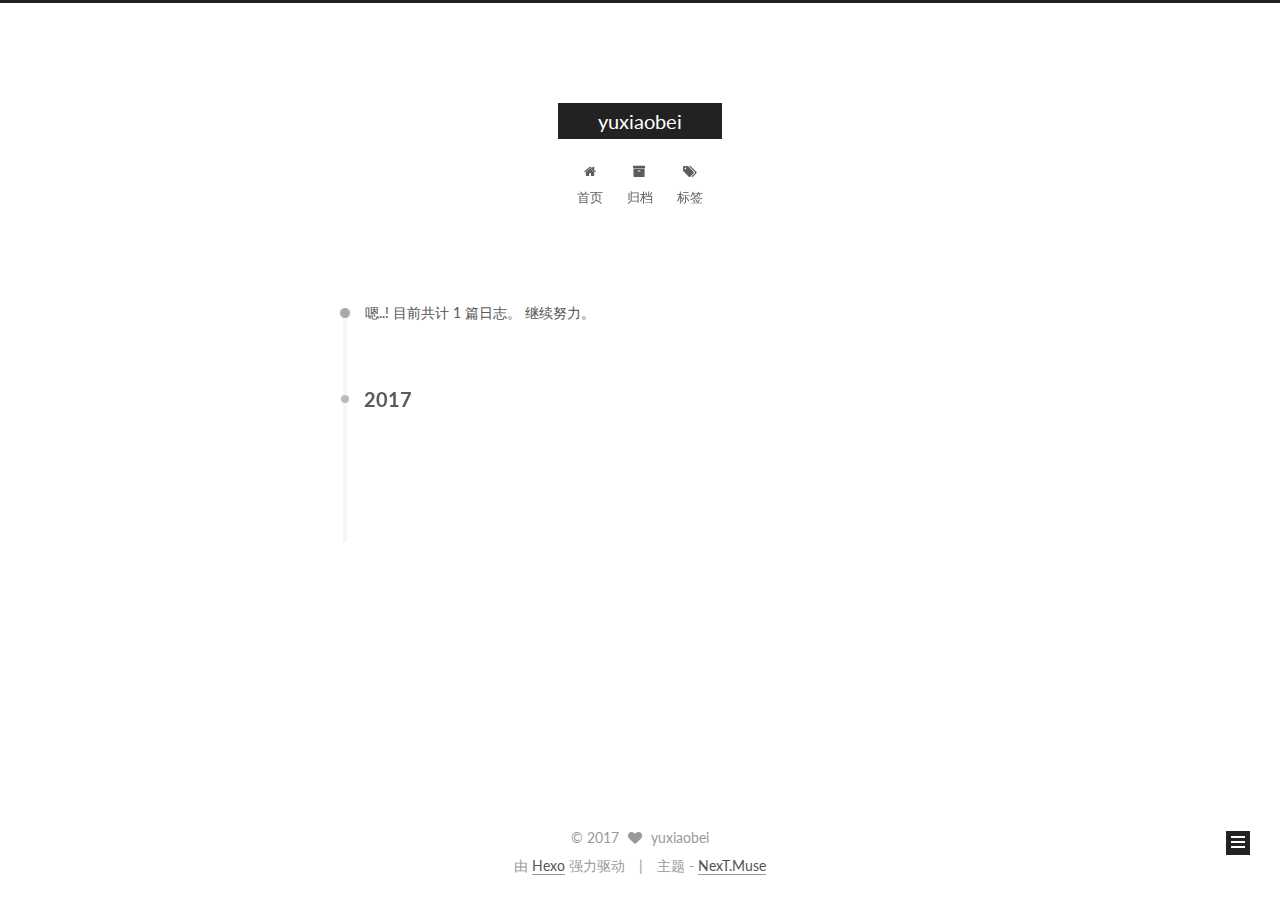
==== archives/index.html @ 4ff59f2c "Site updated: 2017-12-08 08:45:27" ====
<!DOCTYPE html>



  


<html class="theme-next muse use-motion" lang="zh-Hans">
<head>
  <meta charset="UTF-8"/>
<meta http-equiv="X-UA-Compatible" content="IE=edge" />
<meta name="viewport" content="width=device-width, initial-scale=1, maximum-scale=1"/>
<meta name="theme-color" content="#222">









<meta http-equiv="Cache-Control" content="no-transform" />
<meta http-equiv="Cache-Control" content="no-siteapp" />















  
  
  <link href="/lib/fancybox/source/jquery.fancybox.css?v=2.1.5" rel="stylesheet" type="text/css" />




  
  
  
  

  
    
    
  

  

  

  

  

  
    
    
    <link href="//fonts.googleapis.com/css?family=Lato:300,300italic,400,400italic,700,700italic&subset=latin,latin-ext" rel="stylesheet" type="text/css">
  






<link href="/lib/font-awesome/css/font-awesome.min.css?v=4.6.2" rel="stylesheet" type="text/css" />

<link href="/css/main.css?v=5.1.2" rel="stylesheet" type="text/css" />


  <meta name="keywords" content="Hexo, NexT" />








  <link rel="shortcut icon" type="image/x-icon" href="/favicon.ico?v=5.1.2" />






<meta property="og:type" content="website">
<meta property="og:title" content="yuxiaobei">
<meta property="og:url" content="http://yuxiaobei.me/archives/index.html">
<meta property="og:site_name" content="yuxiaobei">
<meta property="og:locale" content="zh-Hans">
<meta name="twitter:card" content="summary">
<meta name="twitter:title" content="yuxiaobei">



<script type="text/javascript" id="hexo.configurations">
  var NexT = window.NexT || {};
  var CONFIG = {
    root: '/',
    scheme: 'Muse',
    sidebar: {"position":"left","display":"post","offset":12,"offset_float":12,"b2t":false,"scrollpercent":false,"onmobile":false},
    fancybox: true,
    tabs: true,
    motion: true,
    duoshuo: {
      userId: '0',
      author: '博主'
    },
    algolia: {
      applicationID: '',
      apiKey: '',
      indexName: '',
      hits: {"per_page":10},
      labels: {"input_placeholder":"Search for Posts","hits_empty":"We didn't find any results for the search: ${query}","hits_stats":"${hits} results found in ${time} ms"}
    }
  };
</script>



  <link rel="canonical" href="http://yuxiaobei.me/archives/"/>





  <title>归档 | yuxiaobei</title>
  














</head>

<body itemscope itemtype="http://schema.org/WebPage" lang="zh-Hans">

  
  
    
  

  <div class="container sidebar-position-left  page-archive  ">
    <div class="headband"></div>

    <header id="header" class="header" itemscope itemtype="http://schema.org/WPHeader">
      <div class="header-inner"><div class="site-brand-wrapper">
  <div class="site-meta ">
    

    <div class="custom-logo-site-title">
      <a href="/"  class="brand" rel="start">
        <span class="logo-line-before"><i></i></span>
        <span class="site-title">yuxiaobei</span>
        <span class="logo-line-after"><i></i></span>
      </a>
    </div>
      
        <p class="site-subtitle"></p>
      
  </div>

  <div class="site-nav-toggle">
    <button>
      <span class="btn-bar"></span>
      <span class="btn-bar"></span>
      <span class="btn-bar"></span>
    </button>
  </div>
</div>

<nav class="site-nav">
  

  
    <ul id="menu" class="menu">
      
        
        <li class="menu-item menu-item-home">
          <a href="/" rel="section">
            
              <i class="menu-item-icon fa fa-fw fa-home"></i> <br />
            
            首页
          </a>
        </li>
      
        
        <li class="menu-item menu-item-archives">
          <a href="/archives/" rel="section">
            
              <i class="menu-item-icon fa fa-fw fa-archive"></i> <br />
            
            归档
          </a>
        </li>
      
        
        <li class="menu-item menu-item-tags">
          <a href="/tags/" rel="section">
            
              <i class="menu-item-icon fa fa-fw fa-tags"></i> <br />
            
            标签
          </a>
        </li>
      

      
    </ul>
  

  
</nav>



 </div>
    </header>

    <main id="main" class="main">
      <div class="main-inner">
        <div class="content-wrap">
          <div id="content" class="content">
            

  
  
  
  <div class="post-block archive">
    <div id="posts" class="posts-collapse">
      <span class="archive-move-on"></span>

      <span class="archive-page-counter">
        
        
        
          
        
        嗯..! 目前共计 1 篇日志。 继续努力。
      </span>

      

        
        
        

        
          
          <div class="collection-title">
            <h2 class="archive-year motion-element" id="archive-year-2017">2017</h2>
          </div>
        
        

        

  <article class="post post-type-normal" itemscope itemtype="http://schema.org/Article">
    <header class="post-header">

      <h2 class="post-title">
        
            <a class="post-title-link" href="/2017/12/08/hello-world/" itemprop="url">
              
                <span itemprop="name">Hello World</span>
              
            </a>
        
      </h2>

      <div class="post-meta">
        <time class="post-time" itemprop="dateCreated"
              datetime="2017-12-08T08:29:46+08:00"
              content="2017-12-08" >
          12-08
        </time>
      </div>

    </header>
  </article>



      

    </div>
  </div>
  
  
  

  



          </div>
          


          

        </div>
        
          
  
  <div class="sidebar-toggle">
    <div class="sidebar-toggle-line-wrap">
      <span class="sidebar-toggle-line sidebar-toggle-line-first"></span>
      <span class="sidebar-toggle-line sidebar-toggle-line-middle"></span>
      <span class="sidebar-toggle-line sidebar-toggle-line-last"></span>
    </div>
  </div>

  <aside id="sidebar" class="sidebar">
    
    <div class="sidebar-inner">

      

      

      <section class="site-overview sidebar-panel sidebar-panel-active">
        <div class="site-author motion-element" itemprop="author" itemscope itemtype="http://schema.org/Person">
          <img class="site-author-image" itemprop="image"
               src="/images/avatar.gif"
               alt="yuxiaobei" />
          <p class="site-author-name" itemprop="name">yuxiaobei</p>
           
              <p class="site-description motion-element" itemprop="description"></p>
          
        </div>
        <nav class="site-state motion-element">

          
            <div class="site-state-item site-state-posts">
              <a href="/archives/">
                <span class="site-state-item-count">1</span>
                <span class="site-state-item-name">日志</span>
              </a>
            </div>
          

          

          

        </nav>

        

        <div class="links-of-author motion-element">
          
        </div>

        
        

        
        

        


      </section>

      

      

    </div>
  </aside>


        
      </div>
    </main>

    <footer id="footer" class="footer">
      <div class="footer-inner">
        <div class="copyright" >
  
  &copy; 
  <span itemprop="copyrightYear">2017</span>
  <span class="with-love">
    <i class="fa fa-heart"></i>
  </span>
  <span class="author" itemprop="copyrightHolder">yuxiaobei</span>
</div>


<div class="powered-by">
  由 <a class="theme-link" href="https://hexo.io">Hexo</a> 强力驱动
</div>

<div class="theme-info">
  主题 -
  <a class="theme-link" href="https://github.com/iissnan/hexo-theme-next">
    NexT.Muse
  </a>
</div>


        

        
      </div>
    </footer>

    
      <div class="back-to-top">
        <i class="fa fa-arrow-up"></i>
        
      </div>
    

  </div>

  

<script type="text/javascript">
  if (Object.prototype.toString.call(window.Promise) !== '[object Function]') {
    window.Promise = null;
  }
</script>









  












  
  <script type="text/javascript" src="/lib/jquery/index.js?v=2.1.3"></script>

  
  <script type="text/javascript" src="/lib/fastclick/lib/fastclick.min.js?v=1.0.6"></script>

  
  <script type="text/javascript" src="/lib/jquery_lazyload/jquery.lazyload.js?v=1.9.7"></script>

  
  <script type="text/javascript" src="/lib/velocity/velocity.min.js?v=1.2.1"></script>

  
  <script type="text/javascript" src="/lib/velocity/velocity.ui.min.js?v=1.2.1"></script>

  
  <script type="text/javascript" src="/lib/fancybox/source/jquery.fancybox.pack.js?v=2.1.5"></script>


  


  <script type="text/javascript" src="/js/src/utils.js?v=5.1.2"></script>

  <script type="text/javascript" src="/js/src/motion.js?v=5.1.2"></script>



  
  

  
  
    <script type="text/javascript" id="motion.page.archive">
      $('.archive-year').velocity('transition.slideLeftIn');
    </script>
  


  


  <script type="text/javascript" src="/js/src/bootstrap.js?v=5.1.2"></script>



  


  




	





  





  






  





  

  

  

  

  

  

</body>
</html>
---- css/main.css ----
/* normalize.css v3.0.2 | MIT License | git.io/normalize */
html {
  font-family: sans-serif; /* 1 */
  -ms-text-size-adjust: 100%; /* 2 */
  -webkit-text-size-adjust: 100%; /* 2 */
}
body {
  margin: 0;
}
article,
aside,
details,
figcaption,
figure,
footer,
header,
hgroup,
main,
menu,
nav,
section,
summary {
  display: block;
}
audio,
canvas,
progress,
video {
  display: inline-block; /* 1 */
  vertical-align: baseline; /* 2 */
}
audio:not([controls]) {
  display: none;
  height: 0;
}
[hidden],
template {
  display: none;
}
a {
  background-color: transparent;
}
a:active,
a:hover {
  outline: 0;
}
abbr[title] {
  border-bottom: 1px dotted;
}
b,
strong {
  font-weight: bold;
}
dfn {
  font-style: italic;
}
h1 {
  font-size: 2em;
  margin: 0.67em 0;
}
mark {
  background: #ff0;
  color: #000;
}
small {
  font-size: 80%;
}
sub,
sup {
  font-size: 75%;
  line-height: 0;
  position: relative;
  vertical-align: baseline;
}
sup {
  top: -0.5em;
}
sub {
  bottom: -0.25em;
}
img {
  border: 0;
}
svg:not(:root) {
  overflow: hidden;
}
figure {
  margin: 1em 40px;
}
hr {
  -moz-box-sizing: content-box;
  box-sizing: content-box;
  height: 0;
}
pre {
  overflow: auto;
}
code,
kbd,
pre,
samp {
  font-family: monospace, monospace;
  font-size: 1em;
}
button,
input,
optgroup,
select,
textarea {
  color: inherit; /* 1 */
  font: inherit; /* 2 */
  margin: 0; /* 3 */
}
button {
  overflow: visible;
}
button,
select {
  text-transform: none;
}
button,
html input[type="button"],
input[type="reset"],
input[type="submit"] {
  -webkit-appearance: button; /* 2 */
  cursor: pointer; /* 3 */
}
button[disabled],
html input[disabled] {
  cursor: default;
}
button::-moz-focus-inner,
input::-moz-focus-inner {
  border: 0;
  padding: 0;
}
input {
  line-height: normal;
}
input[type="checkbox"],
input[type="radio"] {
  box-sizing: border-box; /* 1 */
  padding: 0; /* 2 */
}
input[type="number"]::-webkit-inner-spin-button,
input[type="number"]::-webkit-outer-spin-button {
  height: auto;
}
input[type="search"] {
  -webkit-appearance: textfield; /* 1 */
  -moz-box-sizing: content-box;
  -webkit-box-sizing: content-box; /* 2 */
  box-sizing: content-box;
}
input[type="search"]::-webkit-search-cancel-button,
input[type="search"]::-webkit-search-decoration {
  -webkit-appearance: none;
}
fieldset {
  border: 1px solid #c0c0c0;
  margin: 0 2px;
  padding: 0.35em 0.625em 0.75em;
}
legend {
  border: 0; /* 1 */
  padding: 0; /* 2 */
}
textarea {
  overflow: auto;
}
optgroup {
  font-weight: bold;
}
table {
  border-collapse: collapse;
  border-spacing: 0;
}
td,
th {
  padding: 0;
}
::selection {
  background: #262a30;
  color: #fff;
}
body {
  position: relative;
  font-family: 'Lato', "PingFang SC", "Microsoft YaHei", sans-serif;
  font-size: 14px;
  line-height: 2;
  color: #555;
  background: #fff;
}
@media (max-width: 767px) {
  body {
    padding-right: 0 !important;
  }
}
@media (min-width: 768px) and (max-width: 991px) {
  body {
    padding-right: 0 !important;
  }
}
@media (min-width: 1600px) {
  body {
    font-size: 16px;
  }
}
h1,
h2,
h3,
h4,
h5,
h6 {
  margin: 0;
  padding: 0;
  font-weight: bold;
  line-height: 1.5;
  font-family: 'Lato', "PingFang SC", "Microsoft YaHei", sans-serif;
}
h2,
h3,
h4,
h5,
h6 {
  margin: 20px 0 15px;
}
h1 {
  font-size: 22px;
}
@media (max-width: 767px) {
  h1 {
    font-size: 18px;
  }
}
h2 {
  font-size: 20px;
}
@media (max-width: 767px) {
  h2 {
    font-size: 16px;
  }
}
h3 {
  font-size: 18px;
}
@media (max-width: 767px) {
  h3 {
    font-size: 14px;
  }
}
h4 {
  font-size: 16px;
}
@media (max-width: 767px) {
  h4 {
    font-size: 12px;
  }
}
h5 {
  font-size: 14px;
}
@media (max-width: 767px) {
  h5 {
    font-size: 10px;
  }
}
h6 {
  font-size: 12px;
}
@media (max-width: 767px) {
  h6 {
    font-size: 8px;
  }
}
p {
  margin: 0 0 20px 0;
}
a {
  color: #555;
  text-decoration: none;
  border-bottom: 1px solid #999;
  word-wrap: break-word;
}
a:hover {
  color: #222;
  border-bottom-color: #222;
}
blockquote {
  margin: 0;
  padding: 0;
}
img {
  display: block;
  margin: auto;
  max-width: 100%;
  height: auto;
}
hr {
  margin: 40px 0;
  height: 3px;
  border: none;
  background-color: #ddd;
  background-image: repeating-linear-gradient(-45deg, #fff, #fff 4px, transparent 4px, transparent 8px);
}
blockquote {
  padding: 0 15px;
  color: #666;
  border-left: 4px solid #ddd;
}
blockquote cite::before {
  content: "-";
  padding: 0 5px;
}
dt {
  font-weight: 700;
}
dd {
  margin: 0;
  padding: 0;
}
.text-left {
  text-align: left;
}
.text-center {
  text-align: center;
}
.text-right {
  text-align: right;
}
.text-justify {
  text-align: justify;
}
.text-nowrap {
  white-space: nowrap;
}
.text-lowercase {
  text-transform: lowercase;
}
.text-uppercase {
  text-transform: uppercase;
}
.text-capitalize {
  text-transform: capitalize;
}
.center-block {
  display: block;
  margin-left: auto;
  margin-right: auto;
}
.clearfix:before,
.clearfix:after {
  content: " ";
  display: table;
}
.clearfix:after {
  clear: both;
}
.pullquote {
  width: 45%;
}
.pullquote.left {
  float: left;
  margin-left: 5px;
  margin-right: 10px;
}
.pullquote.right {
  float: right;
  margin-left: 10px;
  margin-right: 5px;
}
.affix.affix.affix {
  position: fixed;
}
.translation {
  margin-top: -20px;
  font-size: 14px;
  color: #999;
}
.scrollbar-measure {
  width: 100px;
  height: 100px;
  overflow: scroll;
  position: absolute;
  top: -9999px;
}
.use-motion .motion-element {
  opacity: 0;
}
table {
  margin: 20px 0;
  width: 100%;
  border-collapse: collapse;
  border-spacing: 0;
  border: 1px solid #ddd;
  font-size: 14px;
  table-layout: fixed;
  word-wrap: break-all;
}
table>tbody>tr:nth-of-type(odd) {
  background-color: #f9f9f9;
}
table>tbody>tr:hover {
  background-color: #f5f5f5;
}
caption,
th,
td {
  padding: 8px;
  text-align: left;
  vertical-align: middle;
  font-weight: normal;
}
th,
td {
  border-bottom: 3px solid #ddd;
  border-right: 1px solid #eee;
}
th {
  padding-bottom: 10px;
  font-weight: 700;
}
td {
  border-bottom-width: 1px;
}
html,
body {
  height: 100%;
}
.container {
  position: relative;
  min-height: 100%;
}
.header-inner {
  margin: 0 auto;
  padding: 100px 0 70px;
  width: 700px;
}
@media (min-width: 1600px) {
  .container .header-inner {
    width: 900px;
  }
}
.main {
  padding-bottom: 150px;
}
.main-inner {
  margin: 0 auto;
  width: 700px;
}
@media (min-width: 1600px) {
  .container .main-inner {
    width: 900px;
  }
}
.footer {
  position: absolute;
  left: 0;
  bottom: 0;
  width: 100%;
  min-height: 50px;
}
.footer-inner {
  box-sizing: border-box;
  margin: 20px auto;
  width: 700px;
}
@media (min-width: 1600px) {
  .container .footer-inner {
    width: 900px;
  }
}
pre,
.highlight {
  overflow: auto;
  margin: 20px 0;
  padding: 0;
  font-size: 13px;
  color: #4d4d4c;
  background: #f7f7f7;
  line-height: 1.6;
}
pre,
code {
  font-family: consolas, Menlo, "PingFang SC", "Microsoft YaHei", monospace;
}
code {
  padding: 2px 4px;
  word-wrap: break-word;
  color: #555;
  background: #eee;
  border-radius: 3px;
  font-size: 13px;
}
pre code {
  padding: 0;
  color: #4d4d4c;
  background: none;
  text-shadow: none;
}
.highlight {
  border-radius: 1px;
}
.highlight pre {
  border: none;
  margin: 0;
  padding: 10px 0;
}
.highlight table {
  margin: 0;
  width: auto;
  border: none;
}
.highlight td {
  border: none;
  padding: 0;
}
.highlight figcaption {
  font-size: 1em;
  color: #4d4d4c;
  line-height: 1em;
  margin-bottom: 1em;
}
.highlight figcaption:before,
.highlight figcaption:after {
  content: " ";
  display: table;
}
.highlight figcaption:after {
  clear: both;
}
.highlight figcaption a {
  float: right;
  color: #4d4d4c;
}
.highlight figcaption a:hover {
  border-bottom-color: #4d4d4c;
}
.highlight .gutter pre {
  padding-left: 10px;
  padding-right: 10px;
  color: #869194;
  text-align: right;
  background-color: #eff2f3;
}
.highlight .code pre {
  width: 100%;
  padding-left: 10px;
  padding-right: 10px;
  background-color: #f7f7f7;
}
.highlight .line {
  height: 20px;
}
.gutter {
  -webkit-user-select: none;
  -moz-user-select: none;
  -ms-user-select: none;
  user-select: none;
}
.gist table {
  width: auto;
}
.gist table td {
  border: none;
}
pre .deletion {
  background: #fdd;
}
pre .addition {
  background: #dfd;
}
pre .meta {
  color: #8959a8;
}
pre .comment {
  color: #8e908c;
}
pre .variable,
pre .attribute,
pre .tag,
pre .regexp,
pre .ruby .constant,
pre .xml .tag .title,
pre .xml .pi,
pre .xml .doctype,
pre .html .doctype,
pre .css .id,
pre .css .class,
pre .css .pseudo {
  color: #c82829;
}
pre .number,
pre .preprocessor,
pre .built_in,
pre .literal,
pre .params,
pre .constant,
pre .command {
  color: #f5871f;
}
pre .ruby .class .title,
pre .css .rules .attribute,
pre .string,
pre .value,
pre .inheritance,
pre .header,
pre .ruby .symbol,
pre .xml .cdata,
pre .special,
pre .number,
pre .formula {
  color: #718c00;
}
pre .title,
pre .css .hexcolor {
  color: #3e999f;
}
pre .function,
pre .python .decorator,
pre .python .title,
pre .ruby .function .title,
pre .ruby .title .keyword,
pre .perl .sub,
pre .javascript .title,
pre .coffeescript .title {
  color: #4271ae;
}
pre .keyword,
pre .javascript .function {
  color: #8959a8;
}
.full-image.full-image.full-image {
  border: none;
  max-width: 100%;
  width: auto;
  margin: 20px auto;
}
@media (min-width: 992px) {
  .full-image.full-image.full-image {
    max-width: none;
    width: 110%;
    margin: 25px -5%;
  }
}
.blockquote-center,
.page-home .post-type-quote blockquote,
.page-post-detail .post-type-quote blockquote {
  position: relative;
  margin: 40px 0;
  padding: 0;
  border-left: none;
  text-align: center;
}
.blockquote-center::before,
.page-home .post-type-quote blockquote::before,
.page-post-detail .post-type-quote blockquote::before,
.blockquote-center::after,
.page-home .post-type-quote blockquote::after,
.page-post-detail .post-type-quote blockquote::after {
  position: absolute;
  content: ' ';
  display: block;
  width: 100%;
  height: 24px;
  opacity: 0.2;
  background-repeat: no-repeat;
  background-position: 0 -6px;
  background-size: 22px 22px;
}
.blockquote-center::before,
.page-home .post-type-quote blockquote::before,
.page-post-detail .post-type-quote blockquote::before {
  top: -20px;
  background-image: url("../images/quote-l.svg");
  border-top: 1px solid #ccc;
}
.blockquote-center::after,
.page-home .post-type-quote blockquote::after,
.page-post-detail .post-type-quote blockquote::after {
  bottom: -20px;
  background-image: url("../images/quote-r.svg");
  border-bottom: 1px solid #ccc;
  background-position: 100% 8px;
}
.blockquote-center p,
.page-home .post-type-quote blockquote p,
.page-post-detail .post-type-quote blockquote p,
.blockquote-center div,
.page-home .post-type-quote blockquote div,
.page-post-detail .post-type-quote blockquote div {
  text-align: center;
}
.post .post-body .group-picture img {
  box-sizing: border-box;
  padding: 0 3px;
  border: none;
}
.post .group-picture-row {
  overflow: hidden;
  margin-top: 6px;
}
.post .group-picture-row:first-child {
  margin-top: 0;
}
.post .group-picture-column {
  float: left;
}
.page-post-detail .post-body .group-picture-column {
  float: none;
  margin-top: 10px;
  width: auto !important;
}
.page-post-detail .post-body .group-picture-column img {
  margin: 0 auto;
}
.page-archive .group-picture-container {
  overflow: hidden;
}
.page-archive .group-picture-row {
  float: left;
}
.page-archive .group-picture-row:first-child {
  margin-top: 6px;
}
.page-archive .group-picture-column {
  max-width: 150px;
  max-height: 150px;
}
.post-body .note {
  position: relative;
  padding: 15px;
  margin-bottom: 20px;
  border: 1px solid #eee;
  border-left-width: 5px;
  border-radius: 3px;
}
.post-body .note h2,
.post-body .note h3,
.post-body .note h4,
.post-body .note h5,
.post-body .note h6 {
  margin-top: 0;
  margin-bottom: 0;
  border-bottom: initial;
  padding-top: 0 !important;
}
.post-body .note p:first-child,
.post-body .note ul:first-child,
.post-body .note ol:first-child,
.post-body .note table:first-child,
.post-body .note pre:first-child,
.post-body .note blockquote:first-child {
  margin-top: 0;
}
.post-body .note p:last-child,
.post-body .note ul:last-child,
.post-body .note ol:last-child,
.post-body .note table:last-child,
.post-body .note pre:last-child,
.post-body .note blockquote:last-child {
  margin-bottom: 0;
}
.post-body .note.default {
  border-left-color: #777;
}
.post-body .note.default h2,
.post-body .note.default h3,
.post-body .note.default h4,
.post-body .note.default h5,
.post-body .note.default h6 {
  color: #777;
}
.post-body .note.primary {
  border-left-color: #6f42c1;
}
.post-body .note.primary h2,
.post-body .note.primary h3,
.post-body .note.primary h4,
.post-body .note.primary h5,
.post-body .note.primary h6 {
  color: #6f42c1;
}
.post-body .note.info {
  border-left-color: #428bca;
}
.post-body .note.info h2,
.post-body .note.info h3,
.post-body .note.info h4,
.post-body .note.info h5,
.post-body .note.info h6 {
  color: #428bca;
}
.post-body .note.success {
  border-left-color: #5cb85c;
}
.post-body .note.success h2,
.post-body .note.success h3,
.post-body .note.success h4,
.post-body .note.success h5,
.post-body .note.success h6 {
  color: #5cb85c;
}
.post-body .note.warning {
  border-left-color: #f0ad4e;
}
.post-body .note.warning h2,
.post-body .note.warning h3,
.post-body .note.warning h4,
.post-body .note.warning h5,
.post-body .note.warning h6 {
  color: #f0ad4e;
}
.post-body .note.danger {
  border-left-color: #d9534f;
}
.post-body .note.danger h2,
.post-body .note.danger h3,
.post-body .note.danger h4,
.post-body .note.danger h5,
.post-body .note.danger h6 {
  color: #d9534f;
}
.post-body .label {
  display: inline;
  padding: 0 2px;
  white-space: nowrap;
}
.post-body .label.default {
  background-color: #f0f0f0;
}
.post-body .label.primary {
  background-color: #efe6f7;
}
.post-body .label.info {
  background-color: #e5f2f8;
}
.post-body .label.success {
  background-color: #e7f4e9;
}
.post-body .label.warning {
  background-color: #fcf6e1;
}
.post-body .label.danger {
  background-color: #fae8eb;
}
.post-body .tabs {
  position: relative;
  display: block;
  margin-bottom: 20px;
  padding-top: 10px;
}
.post-body .tabs ul.nav-tabs {
  margin: 0;
  padding: 0;
  display: flex;
  margin-bottom: -1px;
}
@media (max-width: 413px) {
  .post-body .tabs ul.nav-tabs {
    display: block;
    margin-bottom: 5px;
  }
}
.post-body .tabs ul.nav-tabs li.tab {
  list-style-type: none !important;
  margin: 0 0.25em 0 0;
  border-top: 3px solid transparent;
  border-left: 1px solid transparent;
  border-right: 1px solid transparent;
}
@media (max-width: 413px) {
  .post-body .tabs ul.nav-tabs li.tab {
    margin: initial;
    border-top: 1px solid transparent;
    border-left: 3px solid transparent;
    border-right: 1px solid transparent;
    border-bottom: 1px solid transparent;
  }
}
.post-body .tabs ul.nav-tabs li.tab a {
  outline: 0;
  border-bottom: initial;
  display: block;
  line-height: 1.8em;
  padding: 0.25em 0.75em;
  transition-duration: 0.2s;
  transition-timing-function: ease-out;
  transition-delay: 0s;
}
.post-body .tabs ul.nav-tabs li.tab a i {
  width: 1.285714285714286em;
}
.post-body .tabs ul.nav-tabs li.tab.active {
  border-top: 3px solid #fc6423;
  border-left: 1px solid #ddd;
  border-right: 1px solid #ddd;
  background-color: #fff;
}
@media (max-width: 413px) {
  .post-body .tabs ul.nav-tabs li.tab.active {
    border-top: 1px solid #ddd;
    border-left: 3px solid #fc6423;
    border-right: 1px solid #ddd;
    border-bottom: 1px solid #ddd;
  }
}
.post-body .tabs ul.nav-tabs li.tab.active a {
  cursor: default;
  color: #555;
}
.post-body .tabs .tab-content {
  background-color: #fff;
}
.post-body .tabs .tab-content .tab-pane {
  border: 1px solid #ddd;
  padding: 20px 20px 0 20px;
}
.post-body .tabs .tab-content .tab-pane:not(.active) {
  display: none !important;
}
.post-body .tabs .tab-content .tab-pane.active {
  display: block !important;
}
.btn {
  display: inline-block;
  padding: 0 20px;
  font-size: 14px;
  color: #fff;
  background: #222;
  border: 2px solid #222;
  text-decoration: none;
  border-radius: 0;
  transition-property: background-color;
  transition-duration: 0.2s;
  transition-timing-function: ease-in-out;
  transition-delay: 0s;
}
.btn:hover,
.post-button .btn:hover {
  border-color: #222;
  color: #222;
  background: #fff;
}
.btn-bar {
  display: block;
  width: 22px;
  height: 2px;
  background: #555;
  border-radius: 1px;
}
.btn-bar+.btn-bar {
  margin-top: 4px;
}
.pagination {
  margin: 120px 0 40px;
  text-align: center;
  border-top: 1px solid #eee;
}
.page-number-basic,
.pagination .prev,
.pagination .next,
.pagination .page-number,
.pagination .space {
  display: inline-block;
  position: relative;
  top: -1px;
  margin: 0 10px;
  padding: 0 10px;
  line-height: 30px;
}
@media (max-width: 767px) {
  .page-number-basic,
  .pagination .prev,
  .pagination .next,
  .pagination .page-number,
  .pagination .space {
    margin: 0 5px;
  }
}
.pagination .prev,
.pagination .next,
.pagination .page-number {
  border-bottom: 0;
  border-top: 1px solid #eee;
  transition-property: border-color;
  transition-duration: 0.2s;
  transition-timing-function: ease-in-out;
  transition-delay: 0s;
}
.pagination .prev:hover,
.pagination .next:hover,
.pagination .page-number:hover {
  border-top-color: #222;
}
.pagination .space {
  padding: 0;
  margin: 0;
}
.pagination .prev {
  margin-left: 0;
}
.pagination .next {
  margin-right: 0;
}
.pagination .page-number.current {
  color: #fff;
  background: #ccc;
  border-top-color: #ccc;
}
@media (max-width: 767px) {
  .pagination {
    border-top: none;
  }
  .pagination .prev,
  .pagination .next,
  .pagination .page-number {
    margin-bottom: 10px;
    border-top: 0;
    border-bottom: 1px solid #eee;
  }
  .pagination .prev:hover,
  .pagination .next:hover,
  .pagination .page-number:hover {
    border-bottom-color: #222;
  }
}
.comments {
  margin: 60px 20px 0;
}
.tag-cloud {
  text-align: center;
}
.tag-cloud a {
  display: inline-block;
  margin: 10px;
}
.back-to-top {
  box-sizing: border-box;
  position: fixed;
  bottom: -100px;
  right: 30px;
  z-index: 1050;
  padding: 0 6px;
  width: 24px;
  background: #222;
  font-size: 12px;
  opacity: 1;
  color: #fff;
  cursor: pointer;
  text-align: center;
  -webkit-transform: translateZ(0);
  transition-property: bottom;
  transition-duration: 0.2s;
  transition-timing-function: ease-in-out;
  transition-delay: 0s;
}
@media (min-width: 768px) and (max-width: 991px) {
  .back-to-top {
    display: none !important;
  }
}
@media (max-width: 767px) {
  .back-to-top {
    display: none !important;
  }
}
.back-to-top.back-to-top-on {
  bottom: 19px;
}
.header {
  background: transparent;
}
.header-inner {
  position: relative;
}
.headband {
  height: 3px;
  background: #222;
}
.site-meta {
  margin: 0;
  text-align: center;
}
@media (max-width: 767px) {
  .site-meta {
    text-align: center;
  }
}
.brand {
  position: relative;
  display: inline-block;
  padding: 0 40px;
  color: #fff;
  background: #222;
  border-bottom: none;
}
.brand:hover {
  color: #fff;
}
.logo {
  display: inline-block;
  margin-right: 5px;
  line-height: 36px;
  vertical-align: top;
}
.site-title {
  display: inline-block;
  vertical-align: top;
  line-height: 36px;
  font-size: 20px;
  font-weight: normal;
  font-family: 'Lato', "PingFang SC", "Microsoft YaHei", sans-serif;
}
.site-subtitle {
  margin-top: 10px;
  font-size: 13px;
  color: #999;
}
.use-motion .brand {
  opacity: 0;
}
.use-motion .logo,
.use-motion .site-title,
.use-motion .site-subtitle {
  opacity: 0;
  position: relative;
  top: -10px;
}
.site-nav-toggle {
  display: none;
  position: absolute;
  top: 10px;
  left: 10px;
}
@media (max-width: 767px) {
  .site-nav-toggle {
    display: block;
  }
}
.site-nav-toggle button {
  margin-top: 2px;
  padding: 9px 10px;
  background: transparent;
  border: none;
}
@media (max-width: 767px) {
  .site-nav {
    display: none;
    margin: 0 -10px;
    padding: 0 10px;
    clear: both;
    border-top: 1px solid #ddd;
  }
}
@media (min-width: 768px) and (max-width: 991px) {
  .site-nav {
    display: block !important;
  }
}
@media (min-width: 992px) {
  .site-nav {
    display: block !important;
  }
}
.menu {
  margin-top: 20px;
  padding-left: 0;
  text-align: center;
}
.menu .menu-item {
  display: inline-block;
  margin: 0 10px;
  list-style: none;
}
@media screen and (max-width: 767px) {
  .menu .menu-item {
    margin-top: 10px;
  }
}
.menu .menu-item a {
  display: block;
  font-size: 13px;
  line-height: inherit;
  border-bottom: 1px solid transparent;
  transition-property: border-color;
  transition-duration: 0.2s;
  transition-timing-function: ease-in-out;
  transition-delay: 0s;
}
.menu .menu-item a:hover {
  border-bottom-color: #222;
}
.menu .menu-item .fa {
  margin-right: 5px;
}
.use-motion .menu-item {
  opacity: 0;
}
.post-body {
  font-family: 'Lato', "PingFang SC", "Microsoft YaHei", sans-serif;
}
@media (max-width: 767px) {
  .post-body {
    word-break: break-word;
  }
}
.post-body .fancybox img {
  display: block !important;
  margin: 0 auto;
  cursor: pointer;
  cursor: zoom-in;
  cursor: -webkit-zoom-in;
}
.post-body .image-caption,
.post-body .figure .caption {
  margin: 10px auto 15px;
  text-align: center;
  font-size: 14px;
  color: #999;
  font-weight: bold;
  line-height: 1;
}
.post-sticky-flag {
  display: inline-block;
  font-size: 16px;
  -ms-transform: rotate(30deg);
  -webkit-transform: rotate(30deg);
  -moz-transform: rotate(30deg);
  -ms-transform: rotate(30deg);
  -o-transform: rotate(30deg);
  transform: rotate(30deg);
}
.posts-expand {
  padding-top: 40px;
}
@media (max-width: 767px) {
  .posts-expand {
    margin: 0 20px;
  }
  .post-body pre {
    padding: 10px;
  }
  .post-body pre .gutter pre {
    padding-right: 10px;
  }
  .post-body .highlight {
    margin-left: 0px;
    margin-right: 0px;
    padding: 0;
  }
  .post-body .highlight .gutter pre {
    padding-right: 10px;
  }
}
@media (min-width: 992px) {
  .posts-expand .post-body {
    text-align: justify;
  }
}
.posts-expand .post-body h2,
.posts-expand .post-body h3,
.posts-expand .post-body h4,
.posts-expand .post-body h5,
.posts-expand .post-body h6 {
  padding-top: 10px;
}
.posts-expand .post-body h2 .header-anchor,
.posts-expand .post-body h3 .header-anchor,
.posts-expand .post-body h4 .header-anchor,
.posts-expand .post-body h5 .header-anchor,
.posts-expand .post-body h6 .header-anchor {
  float: right;
  margin-left: 10px;
  color: #ccc;
  border-bottom-style: none;
  visibility: hidden;
}
.posts-expand .post-body h2 .header-anchor:hover,
.posts-expand .post-body h3 .header-anchor:hover,
.posts-expand .post-body h4 .header-anchor:hover,
.posts-expand .post-body h5 .header-anchor:hover,
.posts-expand .post-body h6 .header-anchor:hover {
  color: inherit;
}
.posts-expand .post-body h2:hover .header-anchor,
.posts-expand .post-body h3:hover .header-anchor,
.posts-expand .post-body h4:hover .header-anchor,
.posts-expand .post-body h5:hover .header-anchor,
.posts-expand .post-body h6:hover .header-anchor {
  visibility: visible;
}
.posts-expand .post-body ul li {
  list-style: circle;
}
.posts-expand .post-body img {
  box-sizing: border-box;
  margin: auto;
  padding: 3px;
  border: 1px solid #ddd;
}
.posts-expand .fancybox img {
  margin: 0 auto;
}
@media (max-width: 767px) {
  .posts-collapse {
    margin: 0 20px;
  }
  .posts-collapse .post-title,
  .posts-collapse .post-meta {
    display: block;
    width: auto;
    text-align: left;
  }
}
.posts-collapse {
  position: relative;
  z-index: 1010;
  margin-left: 55px;
}
.posts-collapse::after {
  content: " ";
  position: absolute;
  top: 20px;
  left: 0;
  margin-left: -2px;
  width: 4px;
  height: 100%;
  background: #f5f5f5;
  z-index: -1;
}
@media (max-width: 767px) {
  .posts-collapse {
    margin: 0 20px;
  }
}
.posts-collapse .collection-title {
  position: relative;
  margin: 60px 0;
}
.posts-collapse .collection-title h1,
.posts-collapse .collection-title h2 {
  margin-left: 20px;
}
.posts-collapse .collection-title small {
  color: #bbb;
  margin-left: 5px;
}
.posts-collapse .collection-title::before {
  content: " ";
  position: absolute;
  left: 0;
  top: 50%;
  margin-left: -4px;
  margin-top: -4px;
  width: 8px;
  height: 8px;
  background: #bbb;
  border-radius: 50%;
}
.posts-collapse .post {
  margin: 30px 0;
}
.posts-collapse .post-header {
  position: relative;
  transition-duration: 0.2s;
  transition-timing-function: ease-in-out;
  transition-delay: 0s;
  transition-property: border;
  border-bottom: 1px dashed #ccc;
}
.posts-collapse .post-header::before {
  content: " ";
  position: absolute;
  left: 0;
  top: 12px;
  width: 6px;
  height: 6px;
  margin-left: -4px;
  background: #bbb;
  border-radius: 50%;
  border: 1px solid #fff;
  transition-duration: 0.2s;
  transition-timing-function: ease-in-out;
  transition-delay: 0s;
  transition-property: background;
}
.posts-collapse .post-header:hover {
  border-bottom-color: #666;
}
.posts-collapse .post-header:hover::before {
  background: #222;
}
.posts-collapse .post-meta {
  position: absolute;
  font-size: 12px;
  left: 20px;
  top: 5px;
}
.posts-collapse .post-comments-count {
  display: none;
}
.posts-collapse .post-title {
  margin-left: 60px;
  font-size: 16px;
  font-weight: normal;
  line-height: inherit;
}
.posts-collapse .post-title::after {
  margin-left: 3px;
  opacity: 0.6;
}
.posts-collapse .post-title a {
  color: #666;
  border-bottom: none;
}
.page-home .post-type-quote .post-header,
.page-post-detail .post-type-quote .post-header,
.page-home .post-type-quote .post-tags,
.page-post-detail .post-type-quote .post-tags {
  display: none;
}
.posts-expand .post-title {
  font-size: 26px;
  text-align: center;
  word-break: break-word;
  font-weight: 400;
}
@media (max-width: 767px) {
  .posts-expand .post-title {
    font-size: 22px;
  }
}
.posts-expand .post-title-link {
  display: inline-block;
  position: relative;
  color: #555;
  border-bottom: none;
  line-height: 1.2;
  vertical-align: top;
}
.posts-expand .post-title-link::before {
  content: "";
  position: absolute;
  width: 100%;
  height: 2px;
  bottom: 0;
  left: 0;
  background-color: #000;
  visibility: hidden;
  -webkit-transform: scaleX(0);
  -moz-transform: scaleX(0);
  -ms-transform: scaleX(0);
  -o-transform: scaleX(0);
  transform: scaleX(0);
  transition-duration: 0.2s;
  transition-timing-function: ease-in-out;
  transition-delay: 0s;
}
.posts-expand .post-title-link:hover::before {
  visibility: visible;
  -webkit-transform: scaleX(1);
  -moz-transform: scaleX(1);
  -ms-transform: scaleX(1);
  -o-transform: scaleX(1);
  transform: scaleX(1);
}
.posts-expand .post-title-link .fa {
  font-size: 16px;
}
.posts-expand .post-meta {
  margin: 3px 0 60px 0;
  color: #999;
  font-family: 'Lato', "PingFang SC", "Microsoft YaHei", sans-serif;
  font-size: 12px;
  text-align: center;
}
.posts-expand .post-meta .post-category-list {
  display: inline-block;
  margin: 0;
  padding: 3px;
}
.posts-expand .post-meta .post-category-list-link {
  color: #999;
}
.posts-expand .post-meta .post-description {
  font-size: 14px;
  margin-top: 2px;
}
.post-wordcount {
  display: inline-block;
}
.post-meta-divider {
  margin: 0 0.5em;
}
.post-meta-item-icon {
  margin-right: 3px;
}
@media (min-width: 768px) and (max-width: 991px) {
  .post-meta-item-icon {
    display: inline-block;
  }
}
@media (max-width: 767px) {
  .post-meta-item-icon {
    display: inline-block;
  }
}
@media (min-width: 768px) and (max-width: 991px) {
  .post-meta-item-text {
    display: none;
  }
}
@media (max-width: 767px) {
  .post-meta-item-text {
    display: none;
  }
}
@media (max-width: 767px) {
  .posts-expand .post-comments-count {
    display: none;
  }
}
.post-button {
  margin-top: 50px;
}
.post-button .btn {
  color: #fff;
  font-size: 14px;
  background: #222;
  border-radius: 0;
  line-height: 2;
  margin: 0 4px 8px 4px;
}
.post-button .fa-fw {
  width: 1.285714285714286em;
  text-align: left;
}
.posts-expand .post-tags {
  margin-top: 40px;
  text-align: center;
}
.posts-expand .post-tags a {
  display: inline-block;
  margin-right: 10px;
  font-size: 13px;
}
.post-nav {
  display: table;
  margin-top: 15px;
  width: 100%;
  border-top: 1px solid #eee;
}
.post-nav-divider {
  display: table-cell;
  width: 10%;
}
.post-nav-item {
  display: table-cell;
  padding: 10px 0 0 0;
  width: 45%;
  vertical-align: top;
}
.post-nav-item a {
  position: relative;
  display: block;
  line-height: 25px;
  font-size: 14px;
  color: #555;
  border-bottom: none;
}
.post-nav-item a:hover {
  color: #222;
  border-bottom: none;
}
.post-nav-item a:active {
  top: 2px;
}
.post-nav-item .fa {
  position: absolute;
  top: 8px;
  left: 0;
  font-size: 12px;
}
.post-nav-next a {
  padding-left: 15px;
}
.post-nav-prev {
  text-align: right;
}
.post-nav-prev a {
  padding-right: 15px;
}
.post-nav-prev .fa {
  right: 0;
  left: auto;
}
.posts-expand .post-eof {
  display: block;
  margin: 80px auto 60px;
  width: 8%;
  height: 1px;
  background: #ccc;
  text-align: center;
}
.post:last-child .post-eof.post-eof.post-eof {
  display: none;
}
.post-gallery {
  display: table;
  table-layout: fixed;
  width: 100%;
  border-collapse: separate;
}
.post-gallery-row {
  display: table-row;
}
.post-gallery .post-gallery-img {
  display: table-cell;
  text-align: center;
  vertical-align: middle;
  border: none;
}
.post-gallery .post-gallery-img img {
  max-width: 100%;
  max-height: 100%;
  border: none;
}
.fancybox-close,
.fancybox-close:hover {
  border: none;
}
.rtl.post-body p,
.rtl.post-body a,
.rtl.post-body h1,
.rtl.post-body h2,
.rtl.post-body h3,
.rtl.post-body h4,
.rtl.post-body h5,
.rtl.post-body h6,
.rtl.post-body li,
.rtl.post-body ul,
.rtl.post-body ol {
  direction: rtl;
  font-family: UKIJ Ekran;
}
.rtl.post-title {
  font-family: UKIJ Ekran;
}
.sidebar {
  position: fixed;
  right: 0;
  top: 0;
  bottom: 0;
  width: 0;
  z-index: 1040;
  box-shadow: inset 0 2px 6px #000;
  background: #222;
  -webkit-transform: translateZ(0);
}
.sidebar a {
  color: #999;
  border-bottom-color: #555;
}
.sidebar a:hover {
  color: #eee;
}
@media (min-width: 768px) and (max-width: 991px) {
  .sidebar {
    display: none !important;
  }
}
@media (max-width: 767px) {
  .sidebar {
    display: none !important;
  }
}
.sidebar-inner {
  position: relative;
  padding: 20px 10px;
  color: #999;
  text-align: center;
}
.sidebar-toggle {
  position: fixed;
  right: 30px;
  bottom: 45px;
  width: 14px;
  height: 14px;
  padding: 5px;
  background: #222;
  line-height: 0;
  z-index: 1050;
  cursor: pointer;
  -webkit-transform: translateZ(0);
}
@media (min-width: 768px) and (max-width: 991px) {
  .sidebar-toggle {
    display: none !important;
  }
}
@media (max-width: 767px) {
  .sidebar-toggle {
    display: none !important;
  }
}
.sidebar-toggle-line {
  position: relative;
  display: inline-block;
  vertical-align: top;
  height: 2px;
  width: 100%;
  background: #fff;
  margin-top: 3px;
}
.sidebar-toggle-line:first-child {
  margin-top: 0;
}
.site-author-image {
  display: block;
  margin: 0 auto;
  padding: 2px;
  max-width: 96px;
  height: auto;
  border: 2px solid #333;
}
.site-author-name {
  margin: 5px 0 0;
  text-align: center;
  color: #f5f5f5;
  font-weight: normal;
}
.site-description {
  margin-top: 5px;
  text-align: center;
  font-size: 14px;
  color: #999;
}
.site-state {
  overflow: hidden;
  line-height: 1.4;
  white-space: nowrap;
  text-align: center;
}
.site-state-item {
  display: inline-block;
  padding: 0 15px;
  border-left: 1px solid #333;
}
.site-state-item:first-child {
  border-left: none;
}
.site-state-item a {
  border-bottom: none;
}
.site-state-item-count {
  display: block;
  text-align: center;
  color: inherit;
  font-weight: 600;
  font-size: 18px;
}
.site-state-item-name {
  font-size: 13px;
  color: inherit;
}
.feed-link {
  margin-top: 20px;
}
.feed-link a {
  display: inline-block;
  padding: 0 15px;
  color: #fc6423;
  border: 1px solid #fc6423;
  border-radius: 4px;
}
.feed-link a i {
  color: #fc6423;
  font-size: 14px;
}
.feed-link a:hover {
  color: #fff;
  background: #fc6423;
}
.feed-link a:hover i {
  color: #fff;
}
.links-of-author {
  margin-top: 20px;
  display: flex;
  flex-wrap: wrap;
  justify-content: center;
}
.links-of-author a {
  display: inline-block;
  vertical-align: middle;
  margin-right: 10px;
  margin-bottom: 10px;
  border-bottom-color: #555;
  font-size: 13px;
}
.links-of-author a:before {
  display: inline-block;
  vertical-align: middle;
  margin-right: 3px;
  content: " ";
  width: 4px;
  height: 4px;
  border-radius: 50%;
  background: #602fac;
}
.links-of-blogroll {
  font-size: 13px;
}
.links-of-blogroll-title {
  margin-top: 20px;
  font-size: 14px;
  font-weight: 600;
}
.links-of-blogroll-list {
  margin: 0;
  padding: 0;
  list-style: none;
}
.links-of-blogroll-item {
  padding: 2px 10px;
}
.sidebar-nav {
  margin: 0 0 20px;
  padding-left: 0;
}
.sidebar-nav li {
  display: inline-block;
  cursor: pointer;
  border-bottom: 1px solid transparent;
  font-size: 14px;
  color: #555;
}
.sidebar-nav li:hover {
  color: #f5f5f5;
}
.page-post-detail .sidebar-nav-toc {
  padding: 0 5px;
}
.page-post-detail .sidebar-nav-overview {
  margin-left: 10px;
}
.sidebar-nav .sidebar-nav-active {
  color: #87daff;
  border-bottom-color: #87daff;
}
.sidebar-nav .sidebar-nav-active:hover {
  color: #87daff;
}
.sidebar-panel {
  display: none;
}
.sidebar-panel-active {
  display: block;
}
.post-toc-empty {
  font-size: 14px;
  color: #666;
}
.post-toc-wrap {
  overflow: hidden;
}
.post-toc {
  overflow: auto;
}
.post-toc ol {
  margin: 0;
  padding: 0 2px 5px 10px;
  text-align: left;
  list-style: none;
  font-size: 14px;
}
.post-toc ol > ol {
  padding-left: 0;
}
.post-toc ol a {
  transition-duration: 0.2s;
  transition-timing-function: ease-in-out;
  transition-delay: 0s;
  transition-property: all;
  color: #999;
  border-bottom-color: #555;
}
.post-toc ol a:hover {
  color: #ccc;
  border-bottom-color: #ccc;
}
.post-toc .nav-item {
  overflow: hidden;
  text-overflow: ellipsis;
  white-space: nowrap;
  line-height: 1.8;
}
.post-toc .nav .nav-child {
  display: none;
}
.post-toc .nav .active > .nav-child {
  display: block;
}
.post-toc .nav .active-current > .nav-child {
  display: block;
}
.post-toc .nav .active-current > .nav-child > .nav-item {
  display: block;
}
.post-toc .nav .active > a {
  color: #87daff;
  border-bottom-color: #87daff;
}
.post-toc .nav .active-current > a {
  color: #87daff;
}
.post-toc .nav .active-current > a:hover {
  color: #87daff;
}
.footer {
  font-size: 14px;
  color: #999;
}
.footer img {
  border: none;
}
.footer-inner {
  text-align: center;
}
.with-love {
  display: inline-block;
  margin: 0 5px;
}
.powered-by,
.theme-info {
  display: inline-block;
}
.powered-by {
  margin-right: 10px;
}
.powered-by::after {
  content: "|";
  padding-left: 10px;
}
.cc-license {
  margin-top: 10px;
  text-align: center;
}
.cc-license .cc-opacity {
  opacity: 0.7;
  border-bottom: none;
}
.cc-license .cc-opacity:hover {
  opacity: 0.9;
}
.cc-license img {
  display: inline-block;
}
.theme-next #ds-thread #ds-reset {
  color: #555;
}
.theme-next #ds-thread #ds-reset .ds-replybox {
  margin-bottom: 30px;
}
.theme-next #ds-thread #ds-reset .ds-replybox .ds-avatar,
.theme-next #ds-reset .ds-avatar img {
  box-shadow: none;
}
.theme-next #ds-thread #ds-reset .ds-textarea-wrapper {
  border-color: #c7d4e1;
  background: none;
  border-top-right-radius: 3px;
  border-top-left-radius: 3px;
}
.theme-next #ds-thread #ds-reset .ds-textarea-wrapper textarea {
  height: 60px;
}
.theme-next #ds-reset .ds-rounded-top {
  border-radius: 0;
}
.theme-next #ds-thread #ds-reset .ds-post-toolbar {
  box-sizing: border-box;
  border: 1px solid #c7d4e1;
  background: #f6f8fa;
}
.theme-next #ds-thread #ds-reset .ds-post-options {
  height: 40px;
  border: none;
  background: none;
}
.theme-next #ds-thread #ds-reset .ds-toolbar-buttons {
  top: 11px;
}
.theme-next #ds-thread #ds-reset .ds-sync {
  top: 5px;
}
.theme-next #ds-thread #ds-reset .ds-post-button {
  top: 4px;
  right: 5px;
  width: 90px;
  height: 30px;
  border: 1px solid #c5ced7;
  border-radius: 3px;
  background-image: linear-gradient(#fbfbfc, #f5f7f9);
  color: #60676d;
}
.theme-next #ds-thread #ds-reset .ds-post-button:hover {
  background-position: 0 -30px;
  color: #60676d;
}
.theme-next #ds-thread #ds-reset .ds-comments-info {
  padding: 10px 0;
}
.theme-next #ds-thread #ds-reset .ds-sort {
  display: none;
}
.theme-next #ds-thread #ds-reset li.ds-tab a.ds-current {
  border: none;
  background: #f6f8fa;
  color: #60676d;
}
.theme-next #ds-thread #ds-reset li.ds-tab a.ds-current:hover {
  background-color: #e9f0f7;
  color: #60676d;
}
.theme-next #ds-thread #ds-reset li.ds-tab a {
  border-radius: 2px;
  padding: 5px;
}
.theme-next #ds-thread #ds-reset .ds-login-buttons p {
  color: #999;
  line-height: 36px;
}
.theme-next #ds-thread #ds-reset .ds-login-buttons .ds-service-list li {
  height: 28px;
}
.theme-next #ds-thread #ds-reset .ds-service-list a {
  background: none;
  padding: 5px;
  border: 1px solid;
  border-radius: 3px;
  text-align: center;
}
.theme-next #ds-thread #ds-reset .ds-service-list a:hover {
  color: #fff;
  background: #666;
}
.theme-next #ds-thread #ds-reset .ds-service-list .ds-weibo {
  color: #fc9b00;
  border-color: #fc9b00;
}
.theme-next #ds-thread #ds-reset .ds-service-list .ds-weibo:hover {
  background: #fc9b00;
}
.theme-next #ds-thread #ds-reset .ds-service-list .ds-qq {
  color: #60a3ec;
  border-color: #60a3ec;
}
.theme-next #ds-thread #ds-reset .ds-service-list .ds-qq:hover {
  background: #60a3ec;
}
.theme-next #ds-thread #ds-reset .ds-service-list .ds-renren {
  color: #2e7ac4;
  border-color: #2e7ac4;
}
.theme-next #ds-thread #ds-reset .ds-service-list .ds-renren:hover {
  background: #2e7ac4;
}
.theme-next #ds-thread #ds-reset .ds-service-list .ds-douban {
  color: #37994c;
  border-color: #37994c;
}
.theme-next #ds-thread #ds-reset .ds-service-list .ds-douban:hover {
  background: #37994c;
}
.theme-next #ds-thread #ds-reset .ds-service-list .ds-kaixin {
  color: #fef20d;
  border-color: #fef20d;
}
.theme-next #ds-thread #ds-reset .ds-service-list .ds-kaixin:hover {
  background: #fef20d;
}
.theme-next #ds-thread #ds-reset .ds-service-list .ds-netease {
  color: #f00;
  border-color: #f00;
}
.theme-next #ds-thread #ds-reset .ds-service-list .ds-netease:hover {
  background: #f00;
}
.theme-next #ds-thread #ds-reset .ds-service-list .ds-sohu {
  color: #ffcb05;
  border-color: #ffcb05;
}
.theme-next #ds-thread #ds-reset .ds-service-list .ds-sohu:hover {
  background: #ffcb05;
}
.theme-next #ds-thread #ds-reset .ds-service-list .ds-baidu {
  color: #2831e0;
  border-color: #2831e0;
}
.theme-next #ds-thread #ds-reset .ds-service-list .ds-baidu:hover {
  background: #2831e0;
}
.theme-next #ds-thread #ds-reset .ds-service-list .ds-google {
  color: #166bec;
  border-color: #166bec;
}
.theme-next #ds-thread #ds-reset .ds-service-list .ds-google:hover {
  background: #166bec;
}
.theme-next #ds-thread #ds-reset .ds-service-list .ds-weixin {
  color: #00ce0d;
  border-color: #00ce0d;
}
.theme-next #ds-thread #ds-reset .ds-service-list .ds-weixin:hover {
  background: #00ce0d;
}
.theme-next #ds-thread #ds-reset .ds-service-list .ds-more-services {
  border: none;
}
.theme-next #ds-thread #ds-reset .ds-service-list .ds-more-services:hover {
  background: none;
}
.theme-next #ds-reset .duoshuo-ua-admin {
  display: inline-block;
  color: #f00;
}
.theme-next #ds-reset .duoshuo-ua-platform,
.theme-next #ds-reset .duoshuo-ua-browser {
  color: #ccc;
}
.theme-next #ds-reset .duoshuo-ua-platform .fa,
.theme-next #ds-reset .duoshuo-ua-browser .fa {
  display: inline-block;
  margin-right: 3px;
}
.theme-next #ds-reset .duoshuo-ua-separator {
  display: inline-block;
  margin-left: 5px;
}
.theme-next .this_ua {
  background-color: #ccc !important;
  border-radius: 4px;
  padding: 0 5px !important;
  margin: 1px 1px !important;
  border: 1px solid #bbb !important;
  color: #fff;
  display: inline-block !important;
}
.theme-next .this_ua.admin {
  background-color: #d9534f !important;
  border-color: #d9534f !important;
}
.theme-next .this_ua.platform.iOS,
.theme-next .this_ua.platform.Mac,
.theme-next .this_ua.platform.Windows {
  background-color: #39b3d7 !important;
  border-color: #46b8da !important;
}
.theme-next .this_ua.platform.Linux {
  background-color: #3a3a3a !important;
  border-color: #1f1f1f !important;
}
.theme-next .this_ua.platform.Android {
  background-color: #00c47d !important;
  border-color: #01b171 !important;
}
.theme-next .this_ua.browser.Mobile,
.theme-next .this_ua.browser.Chrome {
  background-color: #5cb85c !important;
  border-color: #4cae4c !important;
}
.theme-next .this_ua.browser.Firefox {
  background-color: #f0ad4e !important;
  border-color: #eea236 !important;
}
.theme-next .this_ua.browser.Maxthon,
.theme-next .this_ua.browser.IE {
  background-color: #428bca !important;
  border-color: #357ebd !important;
}
.theme-next .this_ua.browser.baidu,
.theme-next .this_ua.browser.UCBrowser,
.theme-next .this_ua.browser.Opera {
  background-color: #d9534f !important;
  border-color: #d43f3a !important;
}
.theme-next .this_ua.browser.Android,
.theme-next .this_ua.browser.QQBrowser {
  background-color: #78ace9 !important;
  border-color: #4cae4c !important;
}
.post-spread {
  margin-top: 20px;
  text-align: center;
}
.jiathis_style {
  display: inline-block;
}
.jiathis_style a {
  border: none;
}
.fa {
  font-family: FontAwesome !important;
}
.post-spread {
  margin-top: 20px;
  text-align: center;
}
.bdshare-slide-button-box a {
  border: none;
}
.bdsharebuttonbox {
  display: inline-block;
}
.bdsharebuttonbox a {
  border: none;
}
.local-search-pop-overlay {
  position: fixed;
  width: 100%;
  height: 100%;
  top: 0;
  left: 0;
  z-index: 2080;
  background-color: rgba(0,0,0,0.3);
}
.local-search-popup {
  display: none;
  position: fixed;
  top: 10%;
  left: 50%;
  margin-left: -350px;
  width: 700px;
  height: 80%;
  padding: 0;
  background: #fff;
  color: #333;
  z-index: 9999;
  border-radius: 5px;
}
@media (max-width: 767px) {
  .local-search-popup {
    padding: 0;
    top: 0;
    left: 0;
    margin: 0;
    width: 100%;
    height: 100%;
    border-radius: 0;
  }
}
.local-search-popup ul.search-result-list {
  padding: 0;
  margin: 0 5px;
}
.local-search-popup p.search-result {
  border-bottom: 1px dashed #ccc;
  padding: 5px 0;
}
.local-search-popup a.search-result-title {
  font-weight: bold;
  font-size: 16px;
}
.local-search-popup .search-keyword {
  border-bottom: 1px dashed #f00;
  font-weight: bold;
  color: #f00;
}
.local-search-popup .local-search-header {
  padding: 5px;
  height: 36px;
  background: #f5f5f5;
  border-top-left-radius: 5px;
  border-top-right-radius: 5px;
}
.local-search-popup #local-search-result {
  overflow: auto;
  position: relative;
  padding: 5px 25px;
  height: calc(100% - 55px);
}
.local-search-popup .local-search-input-wrapper {
  display: inline-block;
  width: calc(100% - 90px);
  height: 36px;
  line-height: 36px;
  padding: 0 5px;
}
.local-search-popup .local-search-input-wrapper input {
  padding: 8px 0;
  height: 20px;
  display: block;
  width: 100%;
  outline: none;
  border: none;
  background: transparent;
  vertical-align: middle;
}
.local-search-popup .search-icon,
.local-search-popup .popup-btn-close {
  display: inline-block;
  font-size: 18px;
  color: #999;
  height: 36px;
  width: 18px;
  padding-left: 10px;
  padding-right: 10px;
}
.local-search-popup .search-icon {
  float: left;
}
.local-search-popup .popup-btn-close {
  border-left: 1px solid #eee;
  float: right;
  cursor: pointer;
}
.local-search-popup #no-result {
  position: absolute;
  left: 50%;
  top: 50%;
  -webkit-transform: translate(-50%, -50%);
  -webkit-transform: translate(-50%, -50%);
  -moz-transform: translate(-50%, -50%);
  -ms-transform: translate(-50%, -50%);
  -o-transform: translate(-50%, -50%);
  transform: translate(-50%, -50%);
  color: #ccc;
}
.site-uv,
.site-pv,
.page-pv {
  display: inline-block;
}
.site-uv .busuanzi-value,
.site-pv .busuanzi-value,
.page-pv .busuanzi-value {
  margin: 0 5px;
}
.site-uv {
  margin-right: 10px;
}
.site-uv::after {
  content: "|";
  padding-left: 10px;
}
.use-motion .post {
  opacity: 0;
}
.page-archive .archive-page-counter {
  position: relative;
  top: 3px;
  left: 20px;
}
@media (max-width: 767px) {
  .page-archive .archive-page-counter {
    top: 5px;
  }
}
.page-archive .posts-collapse .archive-move-on {
  position: absolute;
  top: 11px;
  left: 0;
  margin-left: -6px;
  width: 10px;
  height: 10px;
  opacity: 0.5;
  background: #555;
  border: 1px solid #fff;
  border-radius: 50%;
}
.category-all-page .category-all-title {
  text-align: center;
}
.category-all-page .category-all {
  margin-top: 20px;
}
.category-all-page .category-list {
  margin: 0;
  padding: 0;
  list-style: none;
}
.category-all-page .category-list-item {
  margin: 5px 10px;
}
.category-all-page .category-list-count {
  color: #bbb;
}
.category-all-page .category-list-count:before {
  display: inline;
  content: " (";
}
.category-all-page .category-list-count:after {
  display: inline;
  content: ") ";
}
.category-all-page .category-list-child {
  padding-left: 10px;
}
#schedule ul#event-list {
  padding-left: 30px;
}
#schedule ul#event-list hr {
  margin: 20px 0 45px 0 !important;
  background: #222;
}
#schedule ul#event-list hr:after {
  display: inline-block;
  content: 'NOW';
  background: #222;
  color: #fff;
  font-weight: bold;
  text-align: right;
  padding: 0 5px;
}
#schedule ul#event-list li.event {
  margin: 20px 0px;
  background: #f9f9f9;
  padding-left: 10px;
  min-height: 40px;
}
#schedule ul#event-list li.event h2.event-summary {
  margin: 0;
  padding-bottom: 3px;
}
#schedule ul#event-list li.event h2.event-summary:before {
  display: inline-block;
  font-family: FontAwesome;
  font-size: 8px;
  content: '\f111';
  vertical-align: middle;
  margin-right: 25px;
  color: #bbb;
}
#schedule ul#event-list li.event span.event-relative-time {
  display: inline-block;
  font-size: 12px;
  font-weight: 400;
  padding-left: 12px;
  color: #bbb;
}
#schedule ul#event-list li.event span.event-details {
  display: block;
  color: #bbb;
  margin-left: 56px;
  padding-top: 3px;
  padding-bottom: 6px;
  text-indent: -24px;
  line-height: 18px;
}
#schedule ul#event-list li.event span.event-details:before {
  text-indent: 0;
  display: inline-block;
  width: 14px;
  font-family: FontAwesome;
  text-align: center;
  margin-right: 9px;
  color: #bbb;
}
#schedule ul#event-list li.event span.event-details.event-location:before {
  content: '\f041';
}
#schedule ul#event-list li.event span.event-details.event-duration:before {
  content: '\f017';
}
#schedule ul#event-list li.event-past {
  background: #fcfcfc;
}
#schedule ul#event-list li.event-past > * {
  opacity: 0.6;
}
#schedule ul#event-list li.event-past h2.event-summary {
  color: #bbb;
}
#schedule ul#event-list li.event-past h2.event-summary:before {
  color: #dfdfdf;
}
#schedule ul#event-list li.event-now {
  background: #222;
  color: #fff;
  padding: 15px 0 15px 10px;
}
#schedule ul#event-list li.event-now h2.event-summary:before {
  -webkit-transform: scale(1.2);
  -moz-transform: scale(1.2);
  -ms-transform: scale(1.2);
  -o-transform: scale(1.2);
  transform: scale(1.2);
  color: #fff;
  animation: dot-flash 1s alternate infinite ease-in-out;
}
#schedule ul#event-list li.event-now * {
  color: #fff !important;
}
@-moz-keyframes dot-flash {
  from {
    opacity: 1;
    -webkit-transform: scale(1.1);
    -moz-transform: scale(1.1);
    -ms-transform: scale(1.1);
    -o-transform: scale(1.1);
    transform: scale(1.1);
  }
  to {
    opacity: 0;
    -webkit-transform: scale(1);
    -moz-transform: scale(1);
    -ms-transform: scale(1);
    -o-transform: scale(1);
    transform: scale(1);
  }
}
@-webkit-keyframes dot-flash {
  from {
    opacity: 1;
    -webkit-transform: scale(1.1);
    -moz-transform: scale(1.1);
    -ms-transform: scale(1.1);
    -o-transform: scale(1.1);
    transform: scale(1.1);
  }
  to {
    opacity: 0;
    -webkit-transform: scale(1);
    -moz-transform: scale(1);
    -ms-transform: scale(1);
    -o-transform: scale(1);
    transform: scale(1);
  }
}
@-o-keyframes dot-flash {
  from {
    opacity: 1;
    -webkit-transform: scale(1.1);
    -moz-transform: scale(1.1);
    -ms-transform: scale(1.1);
    -o-transform: scale(1.1);
    transform: scale(1.1);
  }
  to {
    opacity: 0;
    -webkit-transform: scale(1);
    -moz-transform: scale(1);
    -ms-transform: scale(1);
    -o-transform: scale(1);
    transform: scale(1);
  }
}
@keyframes dot-flash {
  from {
    opacity: 1;
    -webkit-transform: scale(1.1);
    -moz-transform: scale(1.1);
    -ms-transform: scale(1.1);
    -o-transform: scale(1.1);
    transform: scale(1.1);
  }
  to {
    opacity: 0;
    -webkit-transform: scale(1);
    -moz-transform: scale(1);
    -ms-transform: scale(1);
    -o-transform: scale(1);
    transform: scale(1);
  }
}
.page-post-detail .sidebar-toggle-line {
  background: #87daff;
}
.page-post-detail .comments {
  overflow: hidden;
}
@media (max-width: 767px) {
  .header-inner,
  .container .main-inner,
  .footer-inner {
    width: auto;
  }
}
embed {
  display: block;
  margin: 0px auto 25px auto;
}
.custom-logo .site-meta-headline {
  text-align: center;
}
.custom-logo .brand {
  background: none;
}
.custom-logo .site-title {
  margin: 10px auto 0;
  font-size: 24px;
  color: #222;
}
.custom-logo .site-title a {
  border: none;
}
.custom-logo-image {
  margin: 0 auto;
  padding: 5px;
  max-width: 150px;
  background: #fff;
}
@media (max-width: 767px) {
  .site-nav {
    position: absolute;
    left: 0;
    top: 52px;
    margin: 0;
    width: 100%;
    padding: 0;
    background: #fff;
    border-bottom: 1px solid #ddd;
    z-index: 1;
  }
}
@media (max-width: 767px) {
  .menu {
    text-align: left;
  }
}
@media (max-width: 767px) {
  .menu .menu-item {
    display: block;
    margin: 0 10px;
    vertical-align: top;
  }
}
@media (max-width: 767px) {
  .menu .menu-item br {
    display: none;
  }
}
@media (max-width: 767px) {
  .menu .menu-item a {
    padding: 5px 10px;
  }
}
.menu .menu-item .fa {
  margin-right: 0;
}
.site-search form {
  display: none;
}
.links-of-blogroll-inline .links-of-blogroll-item {
  display: inline-block;
}
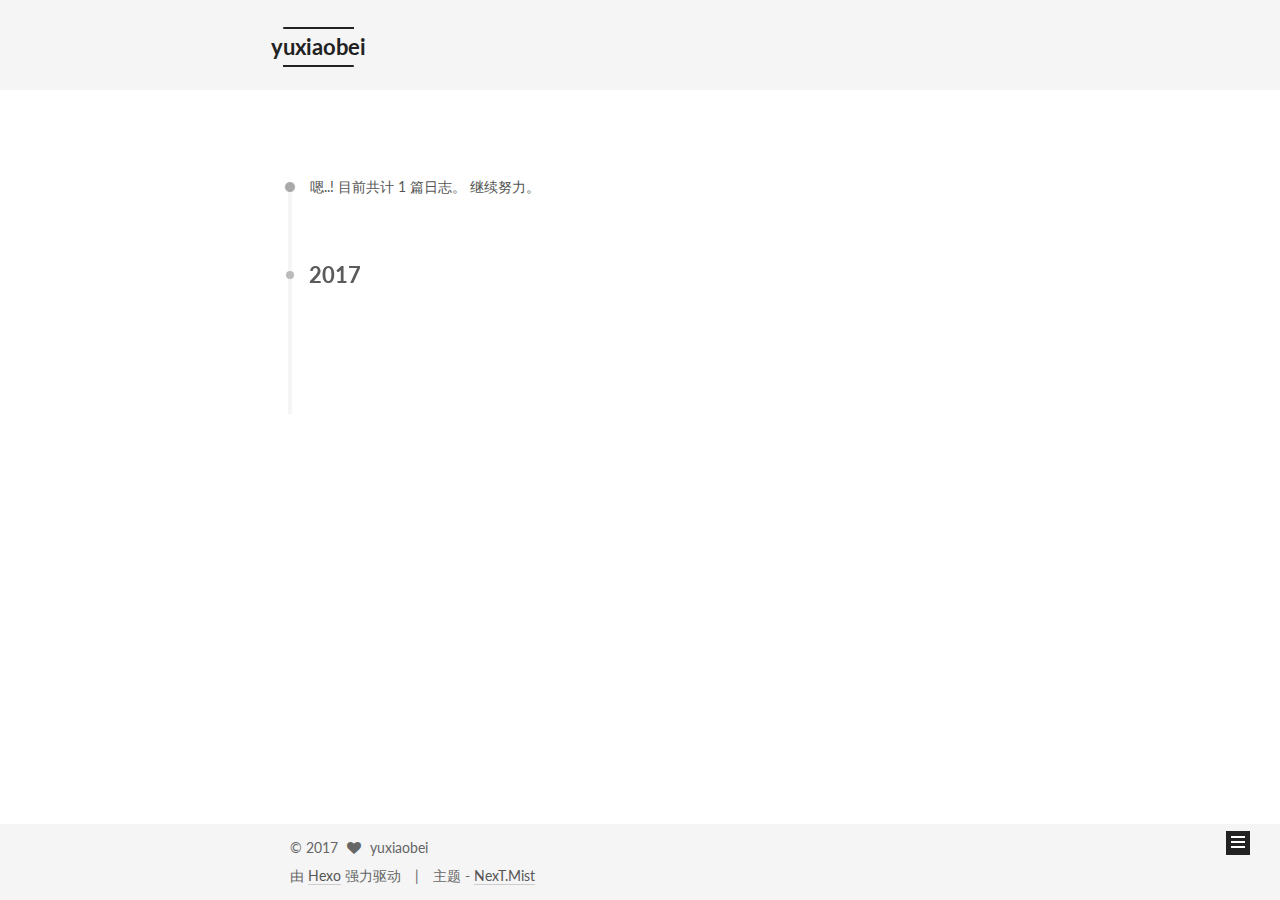
==== commit a802cfdc: "Site updated: 2017-12-08 09:01:09" ====
--- a/archives/index.html
+++ b/archives/index.html
@@ -5,7 +5,7 @@
   
 
 
-<html class="theme-next muse use-motion" lang="zh-Hans">
+<html class="theme-next mist use-motion" lang="zh-Hans">
 <head>
   <meta charset="UTF-8"/>
 <meta http-equiv="X-UA-Compatible" content="IE=edge" />
@@ -108,7 +108,7 @@
   var NexT = window.NexT || {};
   var CONFIG = {
     root: '/',
-    scheme: 'Muse',
+    scheme: 'Mist',
     sidebar: {"position":"left","display":"post","offset":12,"offset_float":12,"b2t":false,"scrollpercent":false,"onmobile":false},
     fancybox: true,
     tabs: true,
@@ -416,7 +416,7 @@
 <div class="theme-info">
   主题 -
   <a class="theme-link" href="https://github.com/iissnan/hexo-theme-next">
-    NexT.Muse
+    NexT.Mist
   </a>
 </div>
 
--- a/css/main.css
+++ b/css/main.css
@@ -226,51 +226,51 @@
   margin: 20px 0 15px;
 }
 h1 {
+  font-size: 24px;
+}
+@media (max-width: 767px) {
+  h1 {
+    font-size: 20px;
+  }
+}
+h2 {
   font-size: 22px;
 }
 @media (max-width: 767px) {
-  h1 {
+  h2 {
     font-size: 18px;
   }
 }
-h2 {
+h3 {
   font-size: 20px;
 }
 @media (max-width: 767px) {
-  h2 {
+  h3 {
     font-size: 16px;
   }
 }
-h3 {
+h4 {
   font-size: 18px;
 }
 @media (max-width: 767px) {
-  h3 {
+  h4 {
     font-size: 14px;
   }
 }
-h4 {
+h5 {
   font-size: 16px;
 }
 @media (max-width: 767px) {
-  h4 {
+  h5 {
     font-size: 12px;
   }
 }
-h5 {
+h6 {
   font-size: 14px;
 }
 @media (max-width: 767px) {
-  h5 {
+  h6 {
     font-size: 10px;
-  }
-}
-h6 {
-  font-size: 12px;
-}
-@media (max-width: 767px) {
-  h6 {
-    font-size: 8px;
   }
 }
 p {
@@ -1080,7 +1080,7 @@
 }
 .site-meta {
   margin: 0;
-  text-align: center;
+  text-align: left;
 }
 @media (max-width: 767px) {
   .site-meta {
@@ -1091,12 +1091,12 @@
   position: relative;
   display: inline-block;
   padding: 0 40px;
-  color: #fff;
+  color: #222;
   background: #222;
   border-bottom: none;
 }
 .brand:hover {
-  color: #fff;
+  color: #222;
 }
 .logo {
   display: inline-block;
@@ -1316,7 +1316,7 @@
 .posts-collapse {
   position: relative;
   z-index: 1010;
-  margin-left: 55px;
+  margin-left: 0;
 }
 .posts-collapse::after {
   content: " ";
@@ -1525,9 +1525,9 @@
   margin-top: 50px;
 }
 .post-button .btn {
-  color: #fff;
+  color: #555;
   font-size: 14px;
-  background: #222;
+  background: transparent;
   border-radius: 0;
   line-height: 2;
   margin: 0 4px 8px 4px;
@@ -1807,7 +1807,7 @@
   width: 4px;
   height: 4px;
   border-radius: 50%;
-  background: #602fac;
+  background: #77ff0d;
 }
 .links-of-blogroll {
   font-size: 13px;
@@ -2571,78 +2571,319 @@
 .page-post-detail .comments {
   overflow: hidden;
 }
-@media (max-width: 767px) {
-  .header-inner,
-  .container .main-inner,
+h1,
+h2,
+h3,
+h4,
+h5,
+h6 {
+  margin: 20px 0 10px;
+}
+p {
+  margin: 0 0 25px 0;
+}
+a {
+  border-bottom-color: #ccc;
+}
+hr {
+  margin: 20px 0;
+  height: 2px;
+}
+.main-inner {
+  margin-top: 80px;
+}
+.header {
+  background: #f5f5f5;
+}
+.header-inner {
+  padding: 25px 0 20px;
+}
+.header-inner:before,
+.header-inner:after {
+  content: " ";
+  display: table;
+}
+.header-inner:after {
+  clear: both;
+}
+@media (max-width: 767px) {
+  .header-inner {
+    width: auto;
+    margin-bottom: 50px;
+    padding: 10px;
+  }
+}
+.site-meta {
+  float: left;
+  margin-left: -20px;
+  line-height: normal;
+}
+@media (max-width: 767px) {
+  .site-meta {
+    margin-left: 10px;
+  }
+}
+.site-meta .brand {
+  padding: 2px 1px;
+  background: none;
+}
+@media (max-width: 767px) {
+  .site-meta .brand {
+    display: block;
+  }
+}
+.site-meta .logo {
+  display: none;
+}
+.site-meta .site-title {
+  font-size: 22px;
+  font-weight: bolder;
+}
+@media (max-width: 767px) {
+  .site-meta .site-title {
+    line-height: 34px;
+  }
+}
+.logo-line-before,
+.logo-line-after {
+  display: block;
+  overflow: hidden;
+  margin: 0 auto;
+  width: 75%;
+}
+@media (max-width: 767px) {
+  .logo-line-before,
+  .logo-line-after {
+    display: none;
+  }
+}
+.logo-line-before i,
+.logo-line-after i {
+  position: relative;
+  display: block;
+  height: 2px;
+  background: #222;
+}
+@media (max-width: 767px) {
+  .logo-line-before i,
+  .logo-line-after i {
+    height: 3px;
+  }
+}
+.use-motion .logo-line-before i {
+  left: -100%;
+}
+.use-motion .logo-line-after i {
+  right: -100%;
+}
+.site-subtitle {
+  display: none;
+}
+.site-nav-toggle {
+  position: static;
+  float: right;
+}
+.menu {
+  float: right;
+  margin: 8px 0 0 0;
+}
+@media (max-width: 767px) {
+  .menu {
+    margin: 20px 0 0 0;
+    padding: 0;
+  }
+}
+.menu br {
+  display: none;
+}
+.menu .menu-item {
+  margin: 0;
+}
+@media (max-width: 767px) {
+  .menu .menu-item {
+    display: block;
+  }
+}
+.menu .menu-item a {
+  padding: 0 10px;
+  background: none;
+  border: none;
+  border-radius: 2px;
+  transition-property: background;
+}
+@media (max-width: 767px) {
+  .menu .menu-item a {
+    text-align: left;
+  }
+}
+.menu .menu-item a:hover {
+  background: #e1e1e1;
+}
+.menu a::before {
+  display: none;
+}
+@media (max-width: 767px) {
+  .menu a::before {
+    display: block;
+  }
+}
+@media (max-width: 767px) {
+  .menu {
+    float: none;
+  }
+}
+.site-search form {
+  display: none;
+}
+.posts-expand {
+  padding-top: 0;
+}
+.posts-expand .post-title,
+.posts-expand .post-meta {
+  text-align: left;
+}
+@media (max-width: 767px) {
+  .posts-expand .post-title,
+  .posts-expand .post-meta {
+    text-align: center;
+  }
+}
+.posts-expand .post-eof {
+  display: none;
+}
+.posts-expand .post {
+  margin-top: 120px;
+}
+.posts-expand .post:first-child {
+  margin-top: 0;
+}
+.posts-expand .post-meta {
+  margin-top: 5px;
+  margin-bottom: 20px;
+}
+.posts-expand .post-title {
+  position: relative;
+  font-size: 26px;
+  font-weight: 400;
+}
+@media (max-width: 767px) {
+  .posts-expand .post-title {
+    font-size: 20px;
+  }
+}
+@media (min-width: 1600px) {
+  .posts-expand .post-title {
+    font-size: 26px;
+  }
+}
+.posts-expand .post-title:hover:before {
+  background: #222;
+}
+.posts-expand .post-body img {
+  margin: 0;
+}
+.posts-expand .post-tags {
+  text-align: left;
+}
+.posts-expand .post-tags a {
+  padding: 1px 5px;
+  background: #f5f5f5;
+  border-bottom: none;
+}
+.posts-expand .post-tags a:hover {
+  background: #ccc;
+}
+.posts-expand .post-nav {
+  margin-top: 40px;
+}
+.post-button {
+  margin-top: 20px;
+  text-align: left;
+}
+.post-button a {
+  margin: 0 8px 8px 0 !important;
+  padding: 0;
+  font-size: 14px;
+  color: #666;
+  background: none;
+  border: none;
+  border-bottom: 2px solid #666;
+  transition-property: border;
+}
+@media (max-width: 767px) {
+  .post-button a {
+    font-size: 12px;
+  }
+}
+@media (min-width: 1600px) {
+  .post-button a {
+    font-size: 16px;
+  }
+}
+.post-button a:hover {
+  border-bottom-color: #222;
+}
+.links-of-blogroll-inline .links-of-blogroll-item {
+  display: inline-block;
+}
+.btn {
+  padding: 0 10px;
+  border-width: 2px;
+  border-radius: 0;
+}
+.headband {
+  display: none;
+}
+.site-search {
+  position: relative;
+  float: right;
+  margin-top: 5px;
+  padding-top: 3px;
+}
+@media (max-width: 767px) {
+  .site-search {
+    float: none;
+    padding: 0 10px;
+  }
+}
+@media (max-width: 767px) {
+  .container .main-inner {
+    width: auto;
+  }
+}
+.page-post-detail .post-title,
+.page-post-detail .post-meta {
+  text-align: center;
+}
+.page-post-detail .post-title:before {
+  display: none;
+}
+.page-post-detail .post-meta {
+  margin-bottom: 60px;
+}
+.pagination {
+  margin: 120px 0 0;
+  text-align: left;
+}
+@media (max-width: 767px) {
+  .pagination {
+    margin: 80px 10px 0;
+    text-align: center;
+  }
+}
+.footer {
+  margin-top: 80px;
+  padding: 10px 0;
+  background: #f5f5f5;
+  color: #666;
+}
+.footer-inner {
+  margin: 0 auto;
+  text-align: left;
+}
+@media (max-width: 767px) {
   .footer-inner {
     width: auto;
-  }
-}
-embed {
-  display: block;
-  margin: 0px auto 25px auto;
-}
-.custom-logo .site-meta-headline {
-  text-align: center;
-}
-.custom-logo .brand {
-  background: none;
-}
-.custom-logo .site-title {
-  margin: 10px auto 0;
-  font-size: 24px;
-  color: #222;
-}
-.custom-logo .site-title a {
-  border: none;
-}
-.custom-logo-image {
-  margin: 0 auto;
-  padding: 5px;
-  max-width: 150px;
-  background: #fff;
-}
-@media (max-width: 767px) {
-  .site-nav {
-    position: absolute;
-    left: 0;
-    top: 52px;
-    margin: 0;
-    width: 100%;
-    padding: 0;
-    background: #fff;
-    border-bottom: 1px solid #ddd;
-    z-index: 1;
-  }
-}
-@media (max-width: 767px) {
-  .menu {
-    text-align: left;
-  }
-}
-@media (max-width: 767px) {
-  .menu .menu-item {
-    display: block;
-    margin: 0 10px;
-    vertical-align: top;
-  }
-}
-@media (max-width: 767px) {
-  .menu .menu-item br {
-    display: none;
-  }
-}
-@media (max-width: 767px) {
-  .menu .menu-item a {
-    padding: 5px 10px;
-  }
-}
-.menu .menu-item .fa {
-  margin-right: 0;
-}
-.site-search form {
-  display: none;
-}
-.links-of-blogroll-inline .links-of-blogroll-item {
-  display: inline-block;
-}
+    text-align: center;
+  }
+}
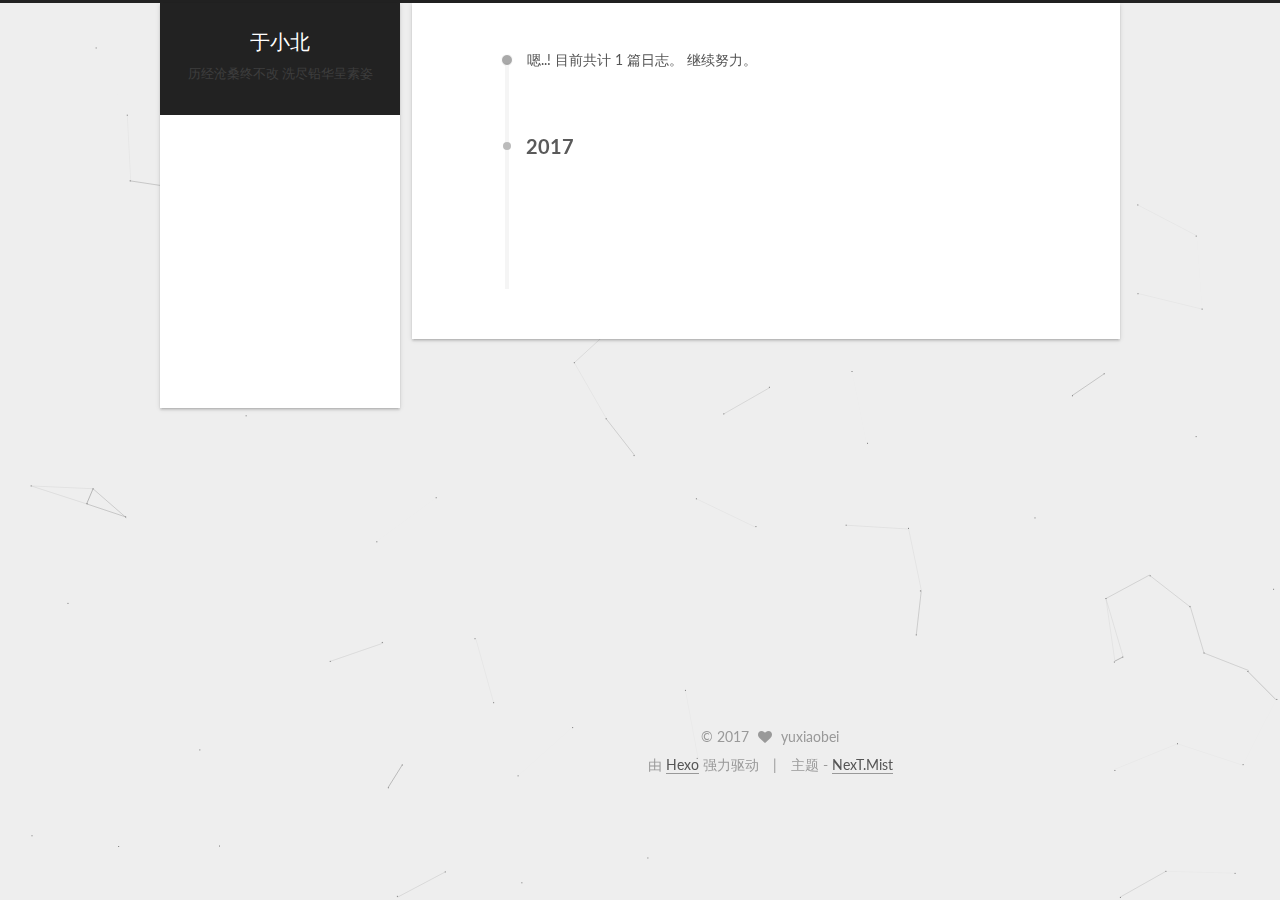
==== commit 953a5409: "Site updated: 2017-12-09 10:24:56" ====
--- a/archives/index.html
+++ b/archives/index.html
@@ -94,13 +94,16 @@
 
 
 
+<meta name="description" content="Every Day A Little">
 <meta property="og:type" content="website">
-<meta property="og:title" content="yuxiaobei">
+<meta property="og:title" content="于小北">
 <meta property="og:url" content="http://yuxiaobei.me/archives/index.html">
-<meta property="og:site_name" content="yuxiaobei">
+<meta property="og:site_name" content="于小北">
+<meta property="og:description" content="Every Day A Little">
 <meta property="og:locale" content="zh-Hans">
 <meta name="twitter:card" content="summary">
-<meta name="twitter:title" content="yuxiaobei">
+<meta name="twitter:title" content="于小北">
+<meta name="twitter:description" content="Every Day A Little">
 
 
 
@@ -135,7 +138,7 @@
 
 
 
-  <title>归档 | yuxiaobei</title>
+  <title>归档 | 于小北</title>
   
 
 
@@ -171,12 +174,12 @@
     <div class="custom-logo-site-title">
       <a href="/"  class="brand" rel="start">
         <span class="logo-line-before"><i></i></span>
-        <span class="site-title">yuxiaobei</span>
+        <span class="site-title">于小北</span>
         <span class="logo-line-after"><i></i></span>
       </a>
     </div>
       
-        <p class="site-subtitle"></p>
+        <p class="site-subtitle">历经沧桑终不改 洗尽铅华呈素姿</p>
       
   </div>
 
@@ -206,6 +209,26 @@
         </li>
       
         
+        <li class="menu-item menu-item-categories">
+          <a href="/categories/" rel="section">
+            
+              <i class="menu-item-icon fa fa-fw fa-th"></i> <br />
+            
+            分类
+          </a>
+        </li>
+      
+        
+        <li class="menu-item menu-item-about">
+          <a href="/about/" rel="section">
+            
+              <i class="menu-item-icon fa fa-fw fa-user"></i> <br />
+            
+            关于
+          </a>
+        </li>
+      
+        
         <li class="menu-item menu-item-archives">
           <a href="/archives/" rel="section">
             
@@ -222,6 +245,26 @@
               <i class="menu-item-icon fa fa-fw fa-tags"></i> <br />
             
             标签
+          </a>
+        </li>
+      
+        
+        <li class="menu-item menu-item-sitemap">
+          <a href="/sitemap.xml" rel="section">
+            
+              <i class="menu-item-icon fa fa-fw fa-sitemap"></i> <br />
+            
+            站点地图
+          </a>
+        </li>
+      
+        
+        <li class="menu-item menu-item-commonweal">
+          <a href="/404/" rel="section">
+            
+              <i class="menu-item-icon fa fa-fw fa-heartbeat"></i> <br />
+            
+            公益404
           </a>
         </li>
       
@@ -343,11 +386,11 @@
       <section class="site-overview sidebar-panel sidebar-panel-active">
         <div class="site-author motion-element" itemprop="author" itemscope itemtype="http://schema.org/Person">
           <img class="site-author-image" itemprop="image"
-               src="/images/avatar.gif"
+               src="/images/avatar.jpg"
                alt="yuxiaobei" />
           <p class="site-author-name" itemprop="name">yuxiaobei</p>
            
-              <p class="site-description motion-element" itemprop="description"></p>
+              <p class="site-description motion-element" itemprop="description">Every Day A Little</p>
           
         </div>
         <nav class="site-state motion-element">
@@ -370,6 +413,41 @@
         
 
         <div class="links-of-author motion-element">
+          
+            
+              <span class="links-of-author-item">
+                <a href="http://weibo.com/your-user-name" target="_blank" title="微博">
+                  
+                    <i class="fa fa-fw fa-globe"></i>
+                  
+                    
+                      微博
+                    
+                </a>
+              </span>
+            
+              <span class="links-of-author-item">
+                <a href="http://douban.com/people/your-user-name" target="_blank" title="豆瓣">
+                  
+                    <i class="fa fa-fw fa-globe"></i>
+                  
+                    
+                      豆瓣
+                    
+                </a>
+              </span>
+            
+              <span class="links-of-author-item">
+                <a href="http://www.zhihu.com/people/your-user-name" target="_blank" title="知乎">
+                  
+                    <i class="fa fa-fw fa-globe"></i>
+                  
+                    
+                      知乎
+                    
+                </a>
+              </span>
+            
           
         </div>
 
@@ -455,6 +533,8 @@
   
 
 
+  
+
 
 
 
@@ -482,6 +562,9 @@
 
   
   <script type="text/javascript" src="/lib/fancybox/source/jquery.fancybox.pack.js?v=2.1.5"></script>
+
+  
+  <script type="text/javascript" src="/lib/canvas-nest/canvas-nest.min.js"></script>
 
 
   
--- a/css/main.css
+++ b/css/main.css
@@ -189,7 +189,7 @@
   font-size: 14px;
   line-height: 2;
   color: #555;
-  background: #fff;
+  background: #eee;
 }
 @media (max-width: 767px) {
   body {
@@ -226,51 +226,51 @@
   margin: 20px 0 15px;
 }
 h1 {
-  font-size: 24px;
+  font-size: 22px;
 }
 @media (max-width: 767px) {
   h1 {
-    font-size: 20px;
+    font-size: 18px;
   }
 }
 h2 {
-  font-size: 22px;
+  font-size: 20px;
 }
 @media (max-width: 767px) {
   h2 {
-    font-size: 18px;
+    font-size: 16px;
   }
 }
 h3 {
-  font-size: 20px;
+  font-size: 18px;
 }
 @media (max-width: 767px) {
   h3 {
-    font-size: 16px;
+    font-size: 14px;
   }
 }
 h4 {
-  font-size: 18px;
+  font-size: 16px;
 }
 @media (max-width: 767px) {
   h4 {
-    font-size: 14px;
+    font-size: 12px;
   }
 }
 h5 {
-  font-size: 16px;
+  font-size: 14px;
 }
 @media (max-width: 767px) {
   h5 {
-    font-size: 12px;
+    font-size: 10px;
   }
 }
 h6 {
-  font-size: 14px;
+  font-size: 12px;
 }
 @media (max-width: 767px) {
   h6 {
-    font-size: 10px;
+    font-size: 8px;
   }
 }
 p {
@@ -434,7 +434,7 @@
 .header-inner {
   margin: 0 auto;
   padding: 100px 0 70px;
-  width: 700px;
+  width: calc(100% - 252px);
 }
 @media (min-width: 1600px) {
   .container .header-inner {
@@ -446,7 +446,7 @@
 }
 .main-inner {
   margin: 0 auto;
-  width: 700px;
+  width: calc(100% - 252px);
 }
 @media (min-width: 1600px) {
   .container .main-inner {
@@ -463,7 +463,7 @@
 .footer-inner {
   box-sizing: border-box;
   margin: 20px auto;
-  width: 700px;
+  width: calc(100% - 252px);
 }
 @media (min-width: 1600px) {
   .container .footer-inner {
@@ -639,8 +639,8 @@
 @media (min-width: 992px) {
   .full-image.full-image.full-image {
     max-width: none;
-    width: 110%;
-    margin: 25px -5%;
+    width: 118%;
+    margin: 0 -9%;
   }
 }
 .blockquote-center,
@@ -928,7 +928,7 @@
   font-size: 14px;
   color: #fff;
   background: #222;
-  border: 2px solid #222;
+  border: 2px solid #555;
   text-decoration: none;
   border-radius: 0;
   transition-property: background-color;
@@ -939,8 +939,8 @@
 .btn:hover,
 .post-button .btn:hover {
   border-color: #222;
-  color: #222;
-  background: #fff;
+  color: #fff;
+  background: #222;
 }
 .btn-bar {
   display: block;
@@ -1045,7 +1045,7 @@
   width: 24px;
   background: #222;
   font-size: 12px;
-  opacity: 1;
+  opacity: 0.6;
   color: #fff;
   cursor: pointer;
   text-align: center;
@@ -1066,7 +1066,7 @@
   }
 }
 .back-to-top.back-to-top-on {
-  bottom: 19px;
+  bottom: 30px;
 }
 .header {
   background: transparent;
@@ -1080,7 +1080,7 @@
 }
 .site-meta {
   margin: 0;
-  text-align: left;
+  text-align: center;
 }
 @media (max-width: 767px) {
   .site-meta {
@@ -1091,12 +1091,12 @@
   position: relative;
   display: inline-block;
   padding: 0 40px;
-  color: #222;
+  color: #fff;
   background: #222;
   border-bottom: none;
 }
 .brand:hover {
-  color: #222;
+  color: #fff;
 }
 .logo {
   display: inline-block;
@@ -1115,7 +1115,7 @@
 .site-subtitle {
   margin-top: 10px;
   font-size: 13px;
-  color: #999;
+  color: #ddd;
 }
 .use-motion .brand {
   opacity: 0;
@@ -1188,7 +1188,8 @@
   transition-timing-function: ease-in-out;
   transition-delay: 0s;
 }
-.menu .menu-item a:hover {
+.menu .menu-item a:hover,
+.menu-item-active a {
   border-bottom-color: #222;
 }
 .menu .menu-item .fa {
@@ -1316,7 +1317,7 @@
 .posts-collapse {
   position: relative;
   z-index: 1010;
-  margin-left: 0;
+  margin-left: 55px;
 }
 .posts-collapse::after {
   content: " ";
@@ -1527,8 +1528,8 @@
 .post-button .btn {
   color: #555;
   font-size: 14px;
-  background: transparent;
-  border-radius: 0;
+  background: #fff;
+  border-radius: 2px;
   line-height: 2;
   margin: 0 4px 8px 4px;
 }
@@ -1720,20 +1721,20 @@
   display: block;
   margin: 0 auto;
   padding: 2px;
-  max-width: 96px;
+  max-width: 120px;
   height: auto;
-  border: 2px solid #333;
+  border: 1px solid #eee;
 }
 .site-author-name {
-  margin: 5px 0 0;
+  margin: 0;
   text-align: center;
-  color: #f5f5f5;
-  font-weight: normal;
+  color: #222;
+  font-weight: 600;
 }
 .site-description {
-  margin-top: 5px;
+  margin-top: 0;
   text-align: center;
-  font-size: 14px;
+  font-size: 13px;
   color: #999;
 }
 .site-state {
@@ -1745,7 +1746,7 @@
 .site-state-item {
   display: inline-block;
   padding: 0 15px;
-  border-left: 1px solid #333;
+  border-left: 1px solid #eee;
 }
 .site-state-item:first-child {
   border-left: none;
@@ -1758,11 +1759,11 @@
   text-align: center;
   color: inherit;
   font-weight: 600;
-  font-size: 18px;
+  font-size: 16px;
 }
 .site-state-item-name {
   font-size: 13px;
-  color: inherit;
+  color: #999;
 }
 .feed-link {
   margin-top: 20px;
@@ -1807,7 +1808,7 @@
   width: 4px;
   height: 4px;
   border-radius: 50%;
-  background: #77ff0d;
+  background: #ffebff;
 }
 .links-of-blogroll {
   font-size: 13px;
@@ -1837,7 +1838,7 @@
   color: #555;
 }
 .sidebar-nav li:hover {
-  color: #f5f5f5;
+  color: #fc6423;
 }
 .page-post-detail .sidebar-nav-toc {
   padding: 0 5px;
@@ -1846,11 +1847,11 @@
   margin-left: 10px;
 }
 .sidebar-nav .sidebar-nav-active {
-  color: #87daff;
-  border-bottom-color: #87daff;
+  color: #fc6423;
+  border-bottom-color: #fc6423;
 }
 .sidebar-nav .sidebar-nav-active:hover {
-  color: #87daff;
+  color: #fc6423;
 }
 .sidebar-panel {
   display: none;
@@ -1883,12 +1884,12 @@
   transition-timing-function: ease-in-out;
   transition-delay: 0s;
   transition-property: all;
-  color: #999;
-  border-bottom-color: #555;
+  color: #666;
+  border-bottom-color: #ccc;
 }
 .post-toc ol a:hover {
-  color: #ccc;
-  border-bottom-color: #ccc;
+  color: #000;
+  border-bottom-color: #000;
 }
 .post-toc .nav-item {
   overflow: hidden;
@@ -1909,14 +1910,14 @@
   display: block;
 }
 .post-toc .nav .active > a {
-  color: #87daff;
-  border-bottom-color: #87daff;
+  color: #fc6423;
+  border-bottom-color: #fc6423;
 }
 .post-toc .nav .active-current > a {
-  color: #87daff;
+  color: #fc6423;
 }
 .post-toc .nav .active-current > a:hover {
-  color: #87daff;
+  color: #fc6423;
 }
 .footer {
   font-size: 14px;
@@ -2566,324 +2567,420 @@
   }
 }
 .page-post-detail .sidebar-toggle-line {
-  background: #87daff;
+  background: #fc6423;
 }
 .page-post-detail .comments {
   overflow: hidden;
 }
-h1,
-h2,
-h3,
-h4,
-h5,
-h6 {
-  margin: 20px 0 10px;
-}
-p {
-  margin: 0 0 25px 0;
-}
-a {
-  border-bottom-color: #ccc;
-}
-hr {
-  margin: 20px 0;
-  height: 2px;
-}
-.main-inner {
-  margin-top: 80px;
-}
 .header {
-  background: #f5f5f5;
+  position: relative;
+  margin: 0 auto;
+  width: 75%;
+}
+@media (min-width: 768px) and (max-width: 991px) {
+  .header {
+    width: auto;
+  }
+}
+@media (max-width: 767px) {
+  .header {
+    width: auto;
+  }
 }
 .header-inner {
-  padding: 25px 0 20px;
-}
-.header-inner:before,
-.header-inner:after {
+  position: absolute;
+  top: 0;
+  overflow: hidden;
+  padding: 0;
+  width: 240px;
+  background: #fff;
+  box-shadow: 0 2px 2px 0 rgba(0,0,0,0.12), 0 3px 1px -2px rgba(0,0,0,0.06), 0 1px 5px 0 rgba(0,0,0,0.12);
+  border-radius: initial;
+}
+@media (min-width: 1600px) {
+  .container .header-inner {
+    width: 240px;
+  }
+}
+@media (min-width: 768px) and (max-width: 991px) {
+  .header-inner {
+    position: relative;
+    width: auto;
+    border-radius: initial;
+  }
+}
+@media (max-width: 767px) {
+  .header-inner {
+    position: relative;
+    width: auto;
+    border-radius: initial;
+  }
+}
+.main:before,
+.main:after {
   content: " ";
   display: table;
 }
-.header-inner:after {
+.main:after {
   clear: both;
 }
-@media (max-width: 767px) {
-  .header-inner {
+@media (min-width: 768px) and (max-width: 991px) {
+  .main {
+    padding-bottom: 100px;
+  }
+}
+@media (max-width: 767px) {
+  .main {
+    padding-bottom: 100px;
+  }
+}
+.container .main-inner {
+  width: 75%;
+}
+@media (min-width: 768px) and (max-width: 991px) {
+  .container .main-inner {
     width: auto;
-    margin-bottom: 50px;
-    padding: 10px;
-  }
+  }
+}
+@media (max-width: 767px) {
+  .container .main-inner {
+    width: auto;
+  }
+}
+.content-wrap {
+  float: right;
+  box-sizing: border-box;
+  padding: 40px;
+  width: calc(100% - 252px);
+  background: #fff;
+  min-height: 700px;
+  box-shadow: 0 2px 2px 0 rgba(0,0,0,0.12), 0 3px 1px -2px rgba(0,0,0,0.06), 0 1px 5px 0 rgba(0,0,0,0.12);
+  border-radius: initial;
+}
+@media (min-width: 768px) and (max-width: 991px) {
+  .content-wrap {
+    width: 100%;
+    padding: 20px;
+    border-radius: initial;
+  }
+}
+@media (max-width: 767px) {
+  .content-wrap {
+    width: 100%;
+    padding: 20px;
+    min-height: auto;
+    border-radius: initial;
+  }
+}
+.sidebar {
+  position: static;
+  float: left;
+  margin-top: 300px;
+  width: 240;
+  background: #eee;
+  box-shadow: none;
+}
+@media (min-width: 768px) and (max-width: 991px) {
+  .sidebar {
+    display: none;
+  }
+}
+@media (max-width: 767px) {
+  .sidebar {
+    display: none;
+  }
+}
+.sidebar-toggle {
+  display: none;
+}
+.footer-inner {
+  width: 75%;
+  padding-left: 260px;
+}
+@media (min-width: 768px) and (max-width: 991px) {
+  .footer-inner {
+    width: auto;
+    padding-left: 0 !important;
+    padding-right: 0 !important;
+  }
+}
+@media (max-width: 767px) {
+  .footer-inner {
+    width: auto;
+    padding-left: 0 !important;
+    padding-right: 0 !important;
+  }
+}
+.sidebar-position-right .header-inner {
+  right: 0;
+}
+.sidebar-position-right .content-wrap {
+  float: left;
+}
+.sidebar-position-right .sidebar {
+  float: right;
+}
+.sidebar-position-right .footer-inner {
+  padding-left: 0;
+  padding-right: 260px;
+}
+.site-brand-wrapper {
+  position: relative;
 }
 .site-meta {
-  float: left;
-  margin-left: -20px;
-  line-height: normal;
-}
-@media (max-width: 767px) {
+  padding: 20px 0;
+  color: #fff;
+  background: #222;
+}
+@media (min-width: 768px) and (max-width: 991px) {
   .site-meta {
-    margin-left: 10px;
-  }
-}
-.site-meta .brand {
-  padding: 2px 1px;
+    box-shadow: 0 0 16px rgba(0,0,0,0.5);
+  }
+}
+@media (max-width: 767px) {
+  .site-meta {
+    box-shadow: 0 0 16px rgba(0,0,0,0.5);
+  }
+}
+.brand {
+  padding: 0;
   background: none;
 }
-@media (max-width: 767px) {
-  .site-meta .brand {
-    display: block;
-  }
-}
-.site-meta .logo {
-  display: none;
-}
-.site-meta .site-title {
-  font-size: 22px;
-  font-weight: bolder;
-}
-@media (max-width: 767px) {
-  .site-meta .site-title {
-    line-height: 34px;
-  }
-}
-.logo-line-before,
-.logo-line-after {
-  display: block;
-  overflow: hidden;
-  margin: 0 auto;
-  width: 75%;
-}
-@media (max-width: 767px) {
-  .logo-line-before,
-  .logo-line-after {
-    display: none;
-  }
-}
-.logo-line-before i,
-.logo-line-after i {
-  position: relative;
-  display: block;
-  height: 2px;
-  background: #222;
-}
-@media (max-width: 767px) {
-  .logo-line-before i,
-  .logo-line-after i {
-    height: 3px;
-  }
-}
-.use-motion .logo-line-before i {
-  left: -100%;
-}
-.use-motion .logo-line-after i {
-  right: -100%;
+.brand:hover {
+  color: #fff;
 }
 .site-subtitle {
-  display: none;
-}
-.site-nav-toggle {
-  position: static;
-  float: right;
-}
-.menu {
-  float: right;
-  margin: 8px 0 0 0;
-}
-@media (max-width: 767px) {
-  .menu {
-    margin: 20px 0 0 0;
-    padding: 0;
-  }
-}
-.menu br {
-  display: none;
-}
-.menu .menu-item {
-  margin: 0;
-}
-@media (max-width: 767px) {
-  .menu .menu-item {
-    display: block;
-  }
-}
-.menu .menu-item a {
-  padding: 0 10px;
-  background: none;
-  border: none;
-  border-radius: 2px;
-  transition-property: background;
-}
-@media (max-width: 767px) {
-  .menu .menu-item a {
-    text-align: left;
-  }
-}
-.menu .menu-item a:hover {
-  background: #e1e1e1;
-}
-.menu a::before {
-  display: none;
-}
-@media (max-width: 767px) {
-  .menu a::before {
-    display: block;
-  }
-}
-@media (max-width: 767px) {
-  .menu {
-    float: none;
-  }
+  margin: 10px 10px 0;
+  font-weight: initial;
 }
 .site-search form {
   display: none;
 }
+.site-nav {
+  border-top: none;
+}
+@media (min-width: 768px) and (max-width: 991px) {
+  .site-nav {
+    display: none !important;
+  }
+}
+@media (min-width: 768px) and (max-width: 991px) {
+  .site-nav-on {
+    display: block !important;
+  }
+}
+.menu .menu-item {
+  display: block;
+  margin: 0;
+}
+.menu .menu-item a {
+  position: relative;
+  box-sizing: border-box;
+  padding: 5px 20px;
+  text-align: left;
+  line-height: inherit;
+  transition-property: background-color;
+  transition-duration: 0.2s;
+  transition-timing-function: ease-in-out;
+  transition-delay: 0s;
+}
+.menu .menu-item a:hover,
+.menu-item-active a {
+  background: #f9f9f9;
+  border-bottom-color: #fff;
+}
+.menu .menu-item br {
+  display: none;
+}
+.menu-item-active a:after {
+  content: " ";
+  position: absolute;
+  top: 50%;
+  margin-top: -3px;
+  right: 15px;
+  width: 6px;
+  height: 6px;
+  border-radius: 50%;
+  background-color: #bbb;
+}
+.btn-bar {
+  background-color: #fff;
+}
+.site-nav-toggle {
+  left: 20px;
+  top: 50%;
+  -webkit-transform: translateY(-50%);
+  -webkit-transform: translateY(-50%);
+  -moz-transform: translateY(-50%);
+  -ms-transform: translateY(-50%);
+  -o-transform: translateY(-50%);
+  transform: translateY(-50%);
+}
+@media (min-width: 768px) and (max-width: 991px) {
+  .site-nav-toggle {
+    display: block;
+  }
+}
+.use-motion .sidebar .motion-element {
+  opacity: 1;
+}
+.sidebar {
+  display: none;
+  right: auto;
+  bottom: auto;
+  -webkit-transform: none;
+}
+.sidebar-inner {
+  box-sizing: border-box;
+  width: 240px;
+  color: #555;
+  background: #fff;
+  box-shadow: 0 2px 2px 0 rgba(0,0,0,0.12), 0 3px 1px -2px rgba(0,0,0,0.06), 0 1px 5px 0 rgba(0,0,0,0.12), 0 -1px 0.5px 0 rgba(0,0,0,0.09);
+  border-radius: initial;
+}
+.sidebar-inner.affix {
+  position: fixed;
+  top: 12px;
+}
+.site-overview {
+  margin: 0 2px;
+  text-align: left;
+}
+.site-author:before,
+.site-author:after {
+  content: " ";
+  display: table;
+}
+.site-author:after {
+  clear: both;
+}
+.sidebar a {
+  color: #555;
+}
+.sidebar a:hover {
+  color: #222;
+}
+.links-of-author-item a:before {
+  display: none;
+}
+.links-of-author-item a {
+  border-bottom: none;
+  text-decoration: underline;
+}
+.feed-link {
+  border-top: 1px dotted #ccc;
+  border-bottom: 1px dotted #ccc;
+  text-align: center;
+}
+.feed-link a {
+  display: block;
+  color: #fc6423;
+  border: none;
+}
+.feed-link a:hover {
+  background: none;
+  color: #e34603;
+}
+.feed-link a:hover i {
+  color: #e34603;
+}
+.links-of-author:before,
+.links-of-author:after {
+  content: " ";
+  display: table;
+}
+.links-of-author:after {
+  clear: both;
+}
+.links-of-author-item {
+  margin: 5px 0 0;
+  width: 50%;
+}
+.links-of-author-item a {
+  box-sizing: border-box;
+  display: inline-block;
+  margin-right: 0;
+  margin-bottom: 0;
+  padding: 0 5px;
+  overflow: hidden;
+  white-space: nowrap;
+  text-overflow: ellipsis;
+}
+.links-of-author-item a {
+  display: block;
+  text-decoration: none;
+}
+.links-of-author-item a:hover {
+  border-radius: 4px;
+  background: #eee;
+}
+.links-of-author-item .fa {
+  margin-right: 2px;
+  font-size: 16px;
+}
+.links-of-author-item .fa-globe {
+  font-size: 15px;
+}
+.links-of-blogroll {
+  margin-top: 20px;
+  padding: 3px 0 0;
+  border-top: 1px dotted #ccc;
+}
+.links-of-blogroll-title {
+  margin-top: 0;
+}
+.links-of-blogroll-item {
+  padding: 0;
+}
+.links-of-blogroll-inline:before,
+.links-of-blogroll-inline:after {
+  content: " ";
+  display: table;
+}
+.links-of-blogroll-inline:after {
+  clear: both;
+}
+.links-of-blogroll-inline .links-of-blogroll-item {
+  margin: 5px 0 0;
+  width: 50%;
+}
+.links-of-blogroll-inline .links-of-blogroll-item a {
+  box-sizing: border-box;
+  display: inline-block;
+  margin-right: 0;
+  margin-bottom: 0;
+  padding: 0 5px;
+  overflow: hidden;
+  white-space: nowrap;
+  text-overflow: ellipsis;
+}
+@media (max-width: 767px) {
+  .post-body {
+    text-align: justify;
+  }
+}
+.content-wrap {
+  padding: initial;
+  background: initial;
+  box-shadow: initial;
+  border-radius: initial;
+}
+.post-block {
+  margin-bottom: 12px;
+  background: #fff;
+  padding: 40px;
+  box-shadow: 0 2px 2px 0 rgba(0,0,0,0.12), 0 3px 1px -2px rgba(0,0,0,0.06), 0 1px 5px 0 rgba(0,0,0,0.12);
+  border-radius: initial;
+}
 .posts-expand {
-  padding-top: 0;
-}
-.posts-expand .post-title,
-.posts-expand .post-meta {
-  text-align: left;
-}
-@media (max-width: 767px) {
-  .posts-expand .post-title,
-  .posts-expand .post-meta {
-    text-align: center;
-  }
-}
-.posts-expand .post-eof {
-  display: none;
-}
-.posts-expand .post {
-  margin-top: 120px;
-}
-.posts-expand .post:first-child {
-  margin-top: 0;
-}
-.posts-expand .post-meta {
-  margin-top: 5px;
-  margin-bottom: 20px;
-}
-.posts-expand .post-title {
-  position: relative;
-  font-size: 26px;
-  font-weight: 400;
-}
-@media (max-width: 767px) {
-  .posts-expand .post-title {
-    font-size: 20px;
-  }
-}
-@media (min-width: 1600px) {
-  .posts-expand .post-title {
-    font-size: 26px;
-  }
-}
-.posts-expand .post-title:hover:before {
-  background: #222;
-}
-.posts-expand .post-body img {
-  margin: 0;
-}
-.posts-expand .post-tags {
-  text-align: left;
-}
-.posts-expand .post-tags a {
-  padding: 1px 5px;
-  background: #f5f5f5;
-  border-bottom: none;
-}
-.posts-expand .post-tags a:hover {
-  background: #ccc;
-}
-.posts-expand .post-nav {
-  margin-top: 40px;
-}
-.post-button {
-  margin-top: 20px;
-  text-align: left;
-}
-.post-button a {
-  margin: 0 8px 8px 0 !important;
-  padding: 0;
-  font-size: 14px;
-  color: #666;
-  background: none;
-  border: none;
-  border-bottom: 2px solid #666;
-  transition-property: border;
-}
-@media (max-width: 767px) {
-  .post-button a {
-    font-size: 12px;
-  }
-}
-@media (min-width: 1600px) {
-  .post-button a {
-    font-size: 16px;
-  }
-}
-.post-button a:hover {
-  border-bottom-color: #222;
-}
-.links-of-blogroll-inline .links-of-blogroll-item {
-  display: inline-block;
-}
-.btn {
-  padding: 0 10px;
-  border-width: 2px;
-  border-radius: 0;
-}
-.headband {
-  display: none;
-}
-.site-search {
-  position: relative;
-  float: right;
-  margin-top: 5px;
-  padding-top: 3px;
-}
-@media (max-width: 767px) {
-  .site-search {
-    float: none;
-    padding: 0 10px;
-  }
-}
-@media (max-width: 767px) {
-  .container .main-inner {
-    width: auto;
-  }
-}
-.page-post-detail .post-title,
-.page-post-detail .post-meta {
-  text-align: center;
-}
-.page-post-detail .post-title:before {
-  display: none;
-}
-.page-post-detail .post-meta {
-  margin-bottom: 60px;
-}
-.pagination {
-  margin: 120px 0 0;
-  text-align: left;
-}
-@media (max-width: 767px) {
-  .pagination {
-    margin: 80px 10px 0;
-    text-align: center;
-  }
+  padding-top: initial;
+}
+.post-eof {
+  display: none !important;
+}
+.main {
+  padding-bottom: initial;
 }
 .footer {
-  margin-top: 80px;
-  padding: 10px 0;
-  background: #f5f5f5;
-  color: #666;
-}
-.footer-inner {
-  margin: 0 auto;
-  text-align: left;
-}
-@media (max-width: 767px) {
-  .footer-inner {
-    width: auto;
-    text-align: center;
-  }
-}
+  bottom: auto;
+}
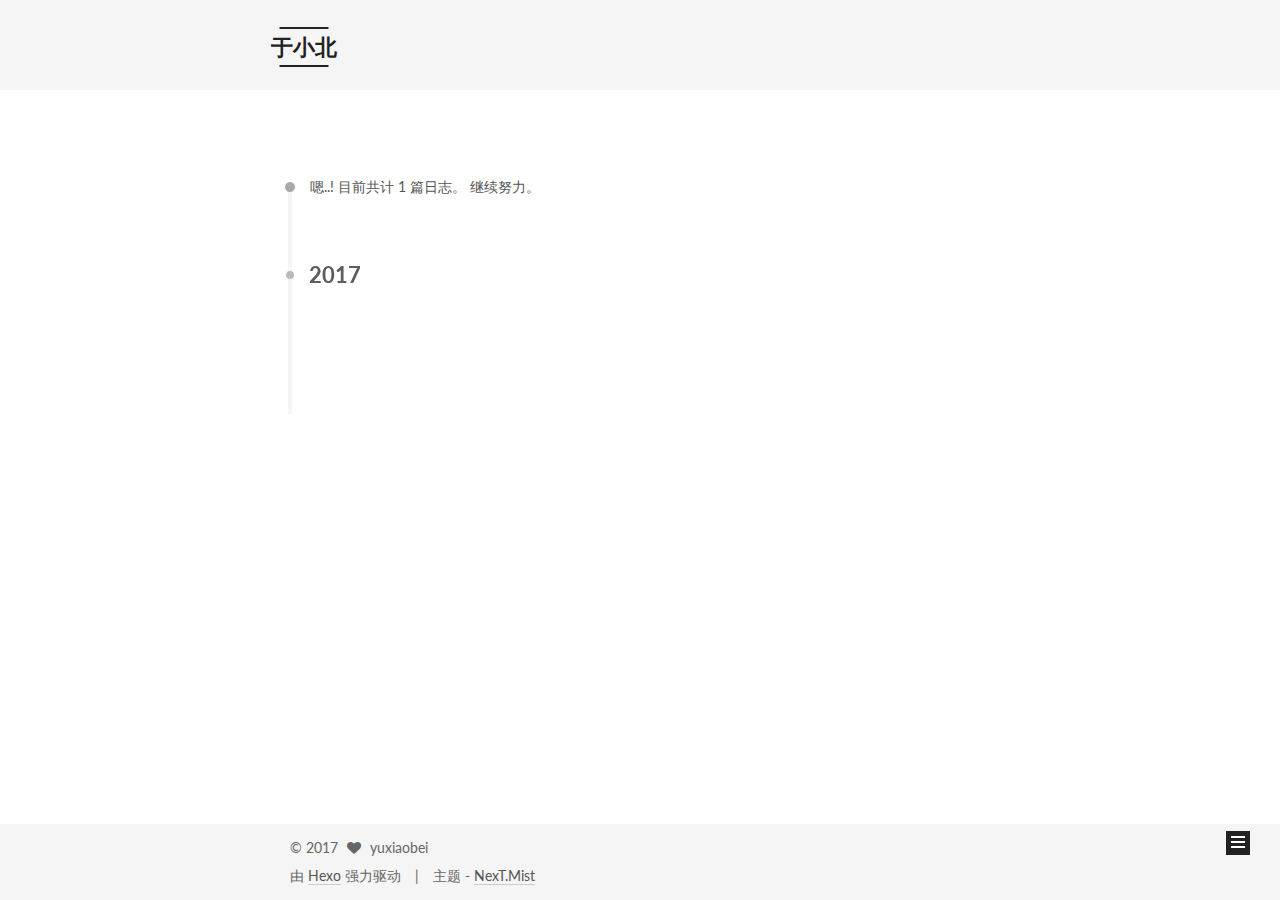
==== commit c20bd60b: "Site updated: 2017-12-09 16:53:42" ====
--- a/archives/index.html
+++ b/archives/index.html
@@ -248,31 +248,45 @@
           </a>
         </li>
       
-        
-        <li class="menu-item menu-item-sitemap">
-          <a href="/sitemap.xml" rel="section">
-            
-              <i class="menu-item-icon fa fa-fw fa-sitemap"></i> <br />
-            
-            站点地图
+
+      
+        <li class="menu-item menu-item-search">
+          
+            <a href="javascript:;" class="popup-trigger">
+          
+            
+              <i class="menu-item-icon fa fa-search fa-fw"></i> <br />
+            
+            搜索
           </a>
         </li>
       
-        
-        <li class="menu-item menu-item-commonweal">
-          <a href="/404/" rel="section">
-            
-              <i class="menu-item-icon fa fa-fw fa-heartbeat"></i> <br />
-            
-            公益404
-          </a>
-        </li>
-      
-
-      
     </ul>
   
 
+  
+    <div class="site-search">
+      
+  <div class="popup search-popup local-search-popup">
+  <div class="local-search-header clearfix">
+    <span class="search-icon">
+      <i class="fa fa-search"></i>
+    </span>
+    <span class="popup-btn-close">
+      <i class="fa fa-times-circle"></i>
+    </span>
+    <div class="local-search-input-wrapper">
+      <input autocomplete="off"
+             placeholder="搜索..." spellcheck="false"
+             type="text" id="local-search-input">
+    </div>
+  </div>
+  <div id="local-search-result"></div>
+</div>
+
+
+
+    </div>
   
 </nav>
 
@@ -324,9 +338,9 @@
 
       <h2 class="post-title">
         
-            <a class="post-title-link" href="/2017/12/08/hello-world/" itemprop="url">
+            <a class="post-title-link" href="/2017/12/09/历经沧桑终不改 洗尽铅华呈素姿/" itemprop="url">
               
-                <span itemprop="name">Hello World</span>
+                <span itemprop="name">历经沧桑终不改 洗尽铅华呈素姿</span>
               
             </a>
         
@@ -334,9 +348,9 @@
 
       <div class="post-meta">
         <time class="post-time" itemprop="dateCreated"
-              datetime="2017-12-08T08:29:46+08:00"
-              content="2017-12-08" >
-          12-08
+              datetime="2017-12-09T16:50:27+08:00"
+              content="2017-12-09" >
+          12-09
         </time>
       </div>
 
@@ -405,7 +419,25 @@
           
 
           
-
+            
+            
+            <div class="site-state-item site-state-categories">
+              <a href="/categories/index.html">
+                <span class="site-state-item-count">1</span>
+                <span class="site-state-item-name">分类</span>
+              </a>
+            </div>
+          
+
+          
+            
+            
+            <div class="site-state-item site-state-tags">
+              <a href="/tags/index.html">
+                <span class="site-state-item-count">1</span>
+                <span class="site-state-item-name">标签</span>
+              </a>
+            </div>
           
 
         </nav>
@@ -533,8 +565,6 @@
   
 
 
-  
-
 
 
 
@@ -562,9 +592,6 @@
 
   
   <script type="text/javascript" src="/lib/fancybox/source/jquery.fancybox.pack.js?v=2.1.5"></script>
-
-  
-  <script type="text/javascript" src="/lib/canvas-nest/canvas-nest.min.js"></script>
 
 
   
@@ -623,6 +650,323 @@
 
   
 
+  <script type="text/javascript">
+    // Popup Window;
+    var isfetched = false;
+    var isXml = true;
+    // Search DB path;
+    var search_path = "search.xml";
+    if (search_path.length === 0) {
+      search_path = "search.xml";
+    } else if (/json$/i.test(search_path)) {
+      isXml = false;
+    }
+    var path = "/" + search_path;
+    // monitor main search box;
+
+    var onPopupClose = function (e) {
+      $('.popup').hide();
+      $('#local-search-input').val('');
+      $('.search-result-list').remove();
+      $('#no-result').remove();
+      $(".local-search-pop-overlay").remove();
+      $('body').css('overflow', '');
+    }
+
+    function proceedsearch() {
+      $("body")
+        .append('<div class="search-popup-overlay local-search-pop-overlay"></div>')
+        .css('overflow', 'hidden');
+      $('.search-popup-overlay').click(onPopupClose);
+      $('.popup').toggle();
+      var $localSearchInput = $('#local-search-input');
+      $localSearchInput.attr("autocapitalize", "none");
+      $localSearchInput.attr("autocorrect", "off");
+      $localSearchInput.focus();
+    }
+
+    // search function;
+    var searchFunc = function(path, search_id, content_id) {
+      'use strict';
+
+      // start loading animation
+      $("body")
+        .append('<div class="search-popup-overlay local-search-pop-overlay">' +
+          '<div id="search-loading-icon">' +
+          '<i class="fa fa-spinner fa-pulse fa-5x fa-fw"></i>' +
+          '</div>' +
+          '</div>')
+        .css('overflow', 'hidden');
+      $("#search-loading-icon").css('margin', '20% auto 0 auto').css('text-align', 'center');
+
+      $.ajax({
+        url: path,
+        dataType: isXml ? "xml" : "json",
+        async: true,
+        success: function(res) {
+          // get the contents from search data
+          isfetched = true;
+          $('.popup').detach().appendTo('.header-inner');
+          var datas = isXml ? $("entry", res).map(function() {
+            return {
+              title: $("title", this).text(),
+              content: $("content",this).text(),
+              url: $("url" , this).text()
+            };
+          }).get() : res;
+          var input = document.getElementById(search_id);
+          var resultContent = document.getElementById(content_id);
+          var inputEventFunction = function() {
+            var searchText = input.value.trim().toLowerCase();
+            var keywords = searchText.split(/[\s\-]+/);
+            if (keywords.length > 1) {
+              keywords.push(searchText);
+            }
+            var resultItems = [];
+            if (searchText.length > 0) {
+              // perform local searching
+              datas.forEach(function(data) {
+                var isMatch = false;
+                var hitCount = 0;
+                var searchTextCount = 0;
+                var title = data.title.trim();
+                var titleInLowerCase = title.toLowerCase();
+                var content = data.content.trim().replace(/<[^>]+>/g,"");
+                var contentInLowerCase = content.toLowerCase();
+                var articleUrl = decodeURIComponent(data.url);
+                var indexOfTitle = [];
+                var indexOfContent = [];
+                // only match articles with not empty titles
+                if(title != '') {
+                  keywords.forEach(function(keyword) {
+                    function getIndexByWord(word, text, caseSensitive) {
+                      var wordLen = word.length;
+                      if (wordLen === 0) {
+                        return [];
+                      }
+                      var startPosition = 0, position = [], index = [];
+                      if (!caseSensitive) {
+                        text = text.toLowerCase();
+                        word = word.toLowerCase();
+                      }
+                      while ((position = text.indexOf(word, startPosition)) > -1) {
+                        index.push({position: position, word: word});
+                        startPosition = position + wordLen;
+                      }
+                      return index;
+                    }
+
+                    indexOfTitle = indexOfTitle.concat(getIndexByWord(keyword, titleInLowerCase, false));
+                    indexOfContent = indexOfContent.concat(getIndexByWord(keyword, contentInLowerCase, false));
+                  });
+                  if (indexOfTitle.length > 0 || indexOfContent.length > 0) {
+                    isMatch = true;
+                    hitCount = indexOfTitle.length + indexOfContent.length;
+                  }
+                }
+
+                // show search results
+
+                if (isMatch) {
+                  // sort index by position of keyword
+
+                  [indexOfTitle, indexOfContent].forEach(function (index) {
+                    index.sort(function (itemLeft, itemRight) {
+                      if (itemRight.position !== itemLeft.position) {
+                        return itemRight.position - itemLeft.position;
+                      } else {
+                        return itemLeft.word.length - itemRight.word.length;
+                      }
+                    });
+                  });
+
+                  // merge hits into slices
+
+                  function mergeIntoSlice(text, start, end, index) {
+                    var item = index[index.length - 1];
+                    var position = item.position;
+                    var word = item.word;
+                    var hits = [];
+                    var searchTextCountInSlice = 0;
+                    while (position + word.length <= end && index.length != 0) {
+                      if (word === searchText) {
+                        searchTextCountInSlice++;
+                      }
+                      hits.push({position: position, length: word.length});
+                      var wordEnd = position + word.length;
+
+                      // move to next position of hit
+
+                      index.pop();
+                      while (index.length != 0) {
+                        item = index[index.length - 1];
+                        position = item.position;
+                        word = item.word;
+                        if (wordEnd > position) {
+                          index.pop();
+                        } else {
+                          break;
+                        }
+                      }
+                    }
+                    searchTextCount += searchTextCountInSlice;
+                    return {
+                      hits: hits,
+                      start: start,
+                      end: end,
+                      searchTextCount: searchTextCountInSlice
+                    };
+                  }
+
+                  var slicesOfTitle = [];
+                  if (indexOfTitle.length != 0) {
+                    slicesOfTitle.push(mergeIntoSlice(title, 0, title.length, indexOfTitle));
+                  }
+
+                  var slicesOfContent = [];
+                  while (indexOfContent.length != 0) {
+                    var item = indexOfContent[indexOfContent.length - 1];
+                    var position = item.position;
+                    var word = item.word;
+                    // cut out 100 characters
+                    var start = position - 20;
+                    var end = position + 80;
+                    if(start < 0){
+                      start = 0;
+                    }
+                    if (end < position + word.length) {
+                      end = position + word.length;
+                    }
+                    if(end > content.length){
+                      end = content.length;
+                    }
+                    slicesOfContent.push(mergeIntoSlice(content, start, end, indexOfContent));
+                  }
+
+                  // sort slices in content by search text's count and hits' count
+
+                  slicesOfContent.sort(function (sliceLeft, sliceRight) {
+                    if (sliceLeft.searchTextCount !== sliceRight.searchTextCount) {
+                      return sliceRight.searchTextCount - sliceLeft.searchTextCount;
+                    } else if (sliceLeft.hits.length !== sliceRight.hits.length) {
+                      return sliceRight.hits.length - sliceLeft.hits.length;
+                    } else {
+                      return sliceLeft.start - sliceRight.start;
+                    }
+                  });
+
+                  // select top N slices in content
+
+                  var upperBound = parseInt('1');
+                  if (upperBound >= 0) {
+                    slicesOfContent = slicesOfContent.slice(0, upperBound);
+                  }
+
+                  // highlight title and content
+
+                  function highlightKeyword(text, slice) {
+                    var result = '';
+                    var prevEnd = slice.start;
+                    slice.hits.forEach(function (hit) {
+                      result += text.substring(prevEnd, hit.position);
+                      var end = hit.position + hit.length;
+                      result += '<b class="search-keyword">' + text.substring(hit.position, end) + '</b>';
+                      prevEnd = end;
+                    });
+                    result += text.substring(prevEnd, slice.end);
+                    return result;
+                  }
+
+                  var resultItem = '';
+
+                  if (slicesOfTitle.length != 0) {
+                    resultItem += "<li><a href='" + articleUrl + "' class='search-result-title'>" + highlightKeyword(title, slicesOfTitle[0]) + "</a>";
+                  } else {
+                    resultItem += "<li><a href='" + articleUrl + "' class='search-result-title'>" + title + "</a>";
+                  }
+
+                  slicesOfContent.forEach(function (slice) {
+                    resultItem += "<a href='" + articleUrl + "'>" +
+                      "<p class=\"search-result\">" + highlightKeyword(content, slice) +
+                      "...</p>" + "</a>";
+                  });
+
+                  resultItem += "</li>";
+                  resultItems.push({
+                    item: resultItem,
+                    searchTextCount: searchTextCount,
+                    hitCount: hitCount,
+                    id: resultItems.length
+                  });
+                }
+              })
+            };
+            if (keywords.length === 1 && keywords[0] === "") {
+              resultContent.innerHTML = '<div id="no-result"><i class="fa fa-search fa-5x" /></div>'
+            } else if (resultItems.length === 0) {
+              resultContent.innerHTML = '<div id="no-result"><i class="fa fa-frown-o fa-5x" /></div>'
+            } else {
+              resultItems.sort(function (resultLeft, resultRight) {
+                if (resultLeft.searchTextCount !== resultRight.searchTextCount) {
+                  return resultRight.searchTextCount - resultLeft.searchTextCount;
+                } else if (resultLeft.hitCount !== resultRight.hitCount) {
+                  return resultRight.hitCount - resultLeft.hitCount;
+                } else {
+                  return resultRight.id - resultLeft.id;
+                }
+              });
+              var searchResultList = '<ul class=\"search-result-list\">';
+              resultItems.forEach(function (result) {
+                searchResultList += result.item;
+              })
+              searchResultList += "</ul>";
+              resultContent.innerHTML = searchResultList;
+            }
+          }
+
+          if ('auto' === 'auto') {
+            input.addEventListener('input', inputEventFunction);
+          } else {
+            $('.search-icon').click(inputEventFunction);
+            input.addEventListener('keypress', function (event) {
+              if (event.keyCode === 13) {
+                inputEventFunction();
+              }
+            });
+          }
+
+          // remove loading animation
+          $(".local-search-pop-overlay").remove();
+          $('body').css('overflow', '');
+
+          proceedsearch();
+        }
+      });
+    }
+
+    // handle and trigger popup window;
+    $('.popup-trigger').click(function(e) {
+      e.stopPropagation();
+      if (isfetched === false) {
+        searchFunc(path, 'local-search-input', 'local-search-result');
+      } else {
+        proceedsearch();
+      };
+    });
+
+    $('.popup-btn-close').click(onPopupClose);
+    $('.popup').click(function(e){
+      e.stopPropagation();
+    });
+    $(document).on('keyup', function (event) {
+      var shouldDismissSearchPopup = event.which === 27 &&
+        $('.search-popup').is(':visible');
+      if (shouldDismissSearchPopup) {
+        onPopupClose();
+      }
+    });
+  </script>
+
 
 
 
--- a/css/main.css
+++ b/css/main.css
@@ -189,7 +189,7 @@
   font-size: 14px;
   line-height: 2;
   color: #555;
-  background: #eee;
+  background: #fff;
 }
 @media (max-width: 767px) {
   body {
@@ -226,51 +226,51 @@
   margin: 20px 0 15px;
 }
 h1 {
+  font-size: 24px;
+}
+@media (max-width: 767px) {
+  h1 {
+    font-size: 20px;
+  }
+}
+h2 {
   font-size: 22px;
 }
 @media (max-width: 767px) {
-  h1 {
+  h2 {
     font-size: 18px;
   }
 }
-h2 {
+h3 {
   font-size: 20px;
 }
 @media (max-width: 767px) {
-  h2 {
+  h3 {
     font-size: 16px;
   }
 }
-h3 {
+h4 {
   font-size: 18px;
 }
 @media (max-width: 767px) {
-  h3 {
+  h4 {
     font-size: 14px;
   }
 }
-h4 {
+h5 {
   font-size: 16px;
 }
 @media (max-width: 767px) {
-  h4 {
+  h5 {
     font-size: 12px;
   }
 }
-h5 {
+h6 {
   font-size: 14px;
 }
 @media (max-width: 767px) {
-  h5 {
+  h6 {
     font-size: 10px;
-  }
-}
-h6 {
-  font-size: 12px;
-}
-@media (max-width: 767px) {
-  h6 {
-    font-size: 8px;
   }
 }
 p {
@@ -434,7 +434,7 @@
 .header-inner {
   margin: 0 auto;
   padding: 100px 0 70px;
-  width: calc(100% - 252px);
+  width: 700px;
 }
 @media (min-width: 1600px) {
   .container .header-inner {
@@ -446,7 +446,7 @@
 }
 .main-inner {
   margin: 0 auto;
-  width: calc(100% - 252px);
+  width: 700px;
 }
 @media (min-width: 1600px) {
   .container .main-inner {
@@ -463,7 +463,7 @@
 .footer-inner {
   box-sizing: border-box;
   margin: 20px auto;
-  width: calc(100% - 252px);
+  width: 700px;
 }
 @media (min-width: 1600px) {
   .container .footer-inner {
@@ -639,8 +639,8 @@
 @media (min-width: 992px) {
   .full-image.full-image.full-image {
     max-width: none;
-    width: 118%;
-    margin: 0 -9%;
+    width: 110%;
+    margin: 25px -5%;
   }
 }
 .blockquote-center,
@@ -928,7 +928,7 @@
   font-size: 14px;
   color: #fff;
   background: #222;
-  border: 2px solid #555;
+  border: 2px solid #222;
   text-decoration: none;
   border-radius: 0;
   transition-property: background-color;
@@ -939,8 +939,8 @@
 .btn:hover,
 .post-button .btn:hover {
   border-color: #222;
-  color: #fff;
-  background: #222;
+  color: #222;
+  background: #fff;
 }
 .btn-bar {
   display: block;
@@ -1045,7 +1045,7 @@
   width: 24px;
   background: #222;
   font-size: 12px;
-  opacity: 0.6;
+  opacity: 1;
   color: #fff;
   cursor: pointer;
   text-align: center;
@@ -1066,7 +1066,7 @@
   }
 }
 .back-to-top.back-to-top-on {
-  bottom: 30px;
+  bottom: 19px;
 }
 .header {
   background: transparent;
@@ -1080,7 +1080,7 @@
 }
 .site-meta {
   margin: 0;
-  text-align: center;
+  text-align: left;
 }
 @media (max-width: 767px) {
   .site-meta {
@@ -1091,12 +1091,12 @@
   position: relative;
   display: inline-block;
   padding: 0 40px;
-  color: #fff;
+  color: #222;
   background: #222;
   border-bottom: none;
 }
 .brand:hover {
-  color: #fff;
+  color: #222;
 }
 .logo {
   display: inline-block;
@@ -1115,7 +1115,7 @@
 .site-subtitle {
   margin-top: 10px;
   font-size: 13px;
-  color: #ddd;
+  color: #999;
 }
 .use-motion .brand {
   opacity: 0;
@@ -1188,8 +1188,7 @@
   transition-timing-function: ease-in-out;
   transition-delay: 0s;
 }
-.menu .menu-item a:hover,
-.menu-item-active a {
+.menu .menu-item a:hover {
   border-bottom-color: #222;
 }
 .menu .menu-item .fa {
@@ -1317,7 +1316,7 @@
 .posts-collapse {
   position: relative;
   z-index: 1010;
-  margin-left: 55px;
+  margin-left: 0;
 }
 .posts-collapse::after {
   content: " ";
@@ -1528,8 +1527,8 @@
 .post-button .btn {
   color: #555;
   font-size: 14px;
-  background: #fff;
-  border-radius: 2px;
+  background: transparent;
+  border-radius: 0;
   line-height: 2;
   margin: 0 4px 8px 4px;
 }
@@ -1721,20 +1720,20 @@
   display: block;
   margin: 0 auto;
   padding: 2px;
-  max-width: 120px;
+  max-width: 96px;
   height: auto;
-  border: 1px solid #eee;
+  border: 2px solid #333;
 }
 .site-author-name {
-  margin: 0;
+  margin: 5px 0 0;
   text-align: center;
-  color: #222;
-  font-weight: 600;
+  color: #f5f5f5;
+  font-weight: normal;
 }
 .site-description {
-  margin-top: 0;
+  margin-top: 5px;
   text-align: center;
-  font-size: 13px;
+  font-size: 14px;
   color: #999;
 }
 .site-state {
@@ -1746,7 +1745,7 @@
 .site-state-item {
   display: inline-block;
   padding: 0 15px;
-  border-left: 1px solid #eee;
+  border-left: 1px solid #333;
 }
 .site-state-item:first-child {
   border-left: none;
@@ -1759,11 +1758,11 @@
   text-align: center;
   color: inherit;
   font-weight: 600;
-  font-size: 16px;
+  font-size: 18px;
 }
 .site-state-item-name {
   font-size: 13px;
-  color: #999;
+  color: inherit;
 }
 .feed-link {
   margin-top: 20px;
@@ -1808,7 +1807,7 @@
   width: 4px;
   height: 4px;
   border-radius: 50%;
-  background: #ffebff;
+  background: #b1f6e5;
 }
 .links-of-blogroll {
   font-size: 13px;
@@ -1838,7 +1837,7 @@
   color: #555;
 }
 .sidebar-nav li:hover {
-  color: #fc6423;
+  color: #f5f5f5;
 }
 .page-post-detail .sidebar-nav-toc {
   padding: 0 5px;
@@ -1847,11 +1846,11 @@
   margin-left: 10px;
 }
 .sidebar-nav .sidebar-nav-active {
-  color: #fc6423;
-  border-bottom-color: #fc6423;
+  color: #87daff;
+  border-bottom-color: #87daff;
 }
 .sidebar-nav .sidebar-nav-active:hover {
-  color: #fc6423;
+  color: #87daff;
 }
 .sidebar-panel {
   display: none;
@@ -1884,12 +1883,12 @@
   transition-timing-function: ease-in-out;
   transition-delay: 0s;
   transition-property: all;
-  color: #666;
+  color: #999;
+  border-bottom-color: #555;
+}
+.post-toc ol a:hover {
+  color: #ccc;
   border-bottom-color: #ccc;
-}
-.post-toc ol a:hover {
-  color: #000;
-  border-bottom-color: #000;
 }
 .post-toc .nav-item {
   overflow: hidden;
@@ -1910,14 +1909,14 @@
   display: block;
 }
 .post-toc .nav .active > a {
-  color: #fc6423;
-  border-bottom-color: #fc6423;
+  color: #87daff;
+  border-bottom-color: #87daff;
 }
 .post-toc .nav .active-current > a {
-  color: #fc6423;
+  color: #87daff;
 }
 .post-toc .nav .active-current > a:hover {
-  color: #fc6423;
+  color: #87daff;
 }
 .footer {
   font-size: 14px;
@@ -2567,420 +2566,324 @@
   }
 }
 .page-post-detail .sidebar-toggle-line {
-  background: #fc6423;
+  background: #87daff;
 }
 .page-post-detail .comments {
   overflow: hidden;
 }
+h1,
+h2,
+h3,
+h4,
+h5,
+h6 {
+  margin: 20px 0 10px;
+}
+p {
+  margin: 0 0 25px 0;
+}
+a {
+  border-bottom-color: #ccc;
+}
+hr {
+  margin: 20px 0;
+  height: 2px;
+}
+.main-inner {
+  margin-top: 80px;
+}
 .header {
-  position: relative;
+  background: #f5f5f5;
+}
+.header-inner {
+  padding: 25px 0 20px;
+}
+.header-inner:before,
+.header-inner:after {
+  content: " ";
+  display: table;
+}
+.header-inner:after {
+  clear: both;
+}
+@media (max-width: 767px) {
+  .header-inner {
+    width: auto;
+    margin-bottom: 50px;
+    padding: 10px;
+  }
+}
+.site-meta {
+  float: left;
+  margin-left: -20px;
+  line-height: normal;
+}
+@media (max-width: 767px) {
+  .site-meta {
+    margin-left: 10px;
+  }
+}
+.site-meta .brand {
+  padding: 2px 1px;
+  background: none;
+}
+@media (max-width: 767px) {
+  .site-meta .brand {
+    display: block;
+  }
+}
+.site-meta .logo {
+  display: none;
+}
+.site-meta .site-title {
+  font-size: 22px;
+  font-weight: bolder;
+}
+@media (max-width: 767px) {
+  .site-meta .site-title {
+    line-height: 34px;
+  }
+}
+.logo-line-before,
+.logo-line-after {
+  display: block;
+  overflow: hidden;
   margin: 0 auto;
   width: 75%;
 }
-@media (min-width: 768px) and (max-width: 991px) {
-  .header {
-    width: auto;
-  }
-}
-@media (max-width: 767px) {
-  .header {
-    width: auto;
-  }
-}
-.header-inner {
-  position: absolute;
-  top: 0;
-  overflow: hidden;
+@media (max-width: 767px) {
+  .logo-line-before,
+  .logo-line-after {
+    display: none;
+  }
+}
+.logo-line-before i,
+.logo-line-after i {
+  position: relative;
+  display: block;
+  height: 2px;
+  background: #222;
+}
+@media (max-width: 767px) {
+  .logo-line-before i,
+  .logo-line-after i {
+    height: 3px;
+  }
+}
+.use-motion .logo-line-before i {
+  left: -100%;
+}
+.use-motion .logo-line-after i {
+  right: -100%;
+}
+.site-subtitle {
+  display: none;
+}
+.site-nav-toggle {
+  position: static;
+  float: right;
+}
+.menu {
+  float: right;
+  margin: 8px 0 0 0;
+}
+@media (max-width: 767px) {
+  .menu {
+    margin: 20px 0 0 0;
+    padding: 0;
+  }
+}
+.menu br {
+  display: none;
+}
+.menu .menu-item {
+  margin: 0;
+}
+@media (max-width: 767px) {
+  .menu .menu-item {
+    display: block;
+  }
+}
+.menu .menu-item a {
+  padding: 0 10px;
+  background: none;
+  border: none;
+  border-radius: 2px;
+  transition-property: background;
+}
+@media (max-width: 767px) {
+  .menu .menu-item a {
+    text-align: left;
+  }
+}
+.menu .menu-item a:hover {
+  background: #e1e1e1;
+}
+.menu a::before {
+  display: none;
+}
+@media (max-width: 767px) {
+  .menu a::before {
+    display: block;
+  }
+}
+@media (max-width: 767px) {
+  .menu {
+    float: none;
+  }
+}
+.site-search form {
+  display: none;
+}
+.posts-expand {
+  padding-top: 0;
+}
+.posts-expand .post-title,
+.posts-expand .post-meta {
+  text-align: left;
+}
+@media (max-width: 767px) {
+  .posts-expand .post-title,
+  .posts-expand .post-meta {
+    text-align: center;
+  }
+}
+.posts-expand .post-eof {
+  display: none;
+}
+.posts-expand .post {
+  margin-top: 120px;
+}
+.posts-expand .post:first-child {
+  margin-top: 0;
+}
+.posts-expand .post-meta {
+  margin-top: 5px;
+  margin-bottom: 20px;
+}
+.posts-expand .post-title {
+  position: relative;
+  font-size: 26px;
+  font-weight: 400;
+}
+@media (max-width: 767px) {
+  .posts-expand .post-title {
+    font-size: 20px;
+  }
+}
+@media (min-width: 1600px) {
+  .posts-expand .post-title {
+    font-size: 26px;
+  }
+}
+.posts-expand .post-title:hover:before {
+  background: #222;
+}
+.posts-expand .post-body img {
+  margin: 0;
+}
+.posts-expand .post-tags {
+  text-align: left;
+}
+.posts-expand .post-tags a {
+  padding: 1px 5px;
+  background: #f5f5f5;
+  border-bottom: none;
+}
+.posts-expand .post-tags a:hover {
+  background: #ccc;
+}
+.posts-expand .post-nav {
+  margin-top: 40px;
+}
+.post-button {
+  margin-top: 20px;
+  text-align: left;
+}
+.post-button a {
+  margin: 0 8px 8px 0 !important;
   padding: 0;
-  width: 240px;
-  background: #fff;
-  box-shadow: 0 2px 2px 0 rgba(0,0,0,0.12), 0 3px 1px -2px rgba(0,0,0,0.06), 0 1px 5px 0 rgba(0,0,0,0.12);
-  border-radius: initial;
+  font-size: 14px;
+  color: #666;
+  background: none;
+  border: none;
+  border-bottom: 2px solid #666;
+  transition-property: border;
+}
+@media (max-width: 767px) {
+  .post-button a {
+    font-size: 12px;
+  }
 }
 @media (min-width: 1600px) {
-  .container .header-inner {
-    width: 240px;
-  }
-}
-@media (min-width: 768px) and (max-width: 991px) {
-  .header-inner {
-    position: relative;
-    width: auto;
-    border-radius: initial;
-  }
-}
-@media (max-width: 767px) {
-  .header-inner {
-    position: relative;
-    width: auto;
-    border-radius: initial;
-  }
-}
-.main:before,
-.main:after {
-  content: " ";
-  display: table;
-}
-.main:after {
-  clear: both;
-}
-@media (min-width: 768px) and (max-width: 991px) {
-  .main {
-    padding-bottom: 100px;
-  }
-}
-@media (max-width: 767px) {
-  .main {
-    padding-bottom: 100px;
-  }
-}
-.container .main-inner {
-  width: 75%;
-}
-@media (min-width: 768px) and (max-width: 991px) {
+  .post-button a {
+    font-size: 16px;
+  }
+}
+.post-button a:hover {
+  border-bottom-color: #222;
+}
+.links-of-blogroll-inline .links-of-blogroll-item {
+  display: inline-block;
+}
+.btn {
+  padding: 0 10px;
+  border-width: 2px;
+  border-radius: 0;
+}
+.headband {
+  display: none;
+}
+.site-search {
+  position: relative;
+  float: right;
+  margin-top: 5px;
+  padding-top: 3px;
+}
+@media (max-width: 767px) {
+  .site-search {
+    float: none;
+    padding: 0 10px;
+  }
+}
+@media (max-width: 767px) {
   .container .main-inner {
     width: auto;
   }
 }
-@media (max-width: 767px) {
-  .container .main-inner {
-    width: auto;
-  }
-}
-.content-wrap {
-  float: right;
-  box-sizing: border-box;
-  padding: 40px;
-  width: calc(100% - 252px);
-  background: #fff;
-  min-height: 700px;
-  box-shadow: 0 2px 2px 0 rgba(0,0,0,0.12), 0 3px 1px -2px rgba(0,0,0,0.06), 0 1px 5px 0 rgba(0,0,0,0.12);
-  border-radius: initial;
-}
-@media (min-width: 768px) and (max-width: 991px) {
-  .content-wrap {
-    width: 100%;
-    padding: 20px;
-    border-radius: initial;
-  }
-}
-@media (max-width: 767px) {
-  .content-wrap {
-    width: 100%;
-    padding: 20px;
-    min-height: auto;
-    border-radius: initial;
-  }
-}
-.sidebar {
-  position: static;
-  float: left;
-  margin-top: 300px;
-  width: 240;
-  background: #eee;
-  box-shadow: none;
-}
-@media (min-width: 768px) and (max-width: 991px) {
-  .sidebar {
-    display: none;
-  }
-}
-@media (max-width: 767px) {
-  .sidebar {
-    display: none;
-  }
-}
-.sidebar-toggle {
+.page-post-detail .post-title,
+.page-post-detail .post-meta {
+  text-align: center;
+}
+.page-post-detail .post-title:before {
   display: none;
 }
+.page-post-detail .post-meta {
+  margin-bottom: 60px;
+}
+.pagination {
+  margin: 120px 0 0;
+  text-align: left;
+}
+@media (max-width: 767px) {
+  .pagination {
+    margin: 80px 10px 0;
+    text-align: center;
+  }
+}
+.footer {
+  margin-top: 80px;
+  padding: 10px 0;
+  background: #f5f5f5;
+  color: #666;
+}
 .footer-inner {
-  width: 75%;
-  padding-left: 260px;
-}
-@media (min-width: 768px) and (max-width: 991px) {
+  margin: 0 auto;
+  text-align: left;
+}
+@media (max-width: 767px) {
   .footer-inner {
     width: auto;
-    padding-left: 0 !important;
-    padding-right: 0 !important;
-  }
-}
-@media (max-width: 767px) {
-  .footer-inner {
-    width: auto;
-    padding-left: 0 !important;
-    padding-right: 0 !important;
-  }
-}
-.sidebar-position-right .header-inner {
-  right: 0;
-}
-.sidebar-position-right .content-wrap {
-  float: left;
-}
-.sidebar-position-right .sidebar {
-  float: right;
-}
-.sidebar-position-right .footer-inner {
-  padding-left: 0;
-  padding-right: 260px;
-}
-.site-brand-wrapper {
-  position: relative;
-}
-.site-meta {
-  padding: 20px 0;
-  color: #fff;
-  background: #222;
-}
-@media (min-width: 768px) and (max-width: 991px) {
-  .site-meta {
-    box-shadow: 0 0 16px rgba(0,0,0,0.5);
-  }
-}
-@media (max-width: 767px) {
-  .site-meta {
-    box-shadow: 0 0 16px rgba(0,0,0,0.5);
-  }
-}
-.brand {
-  padding: 0;
-  background: none;
-}
-.brand:hover {
-  color: #fff;
-}
-.site-subtitle {
-  margin: 10px 10px 0;
-  font-weight: initial;
-}
-.site-search form {
-  display: none;
-}
-.site-nav {
-  border-top: none;
-}
-@media (min-width: 768px) and (max-width: 991px) {
-  .site-nav {
-    display: none !important;
-  }
-}
-@media (min-width: 768px) and (max-width: 991px) {
-  .site-nav-on {
-    display: block !important;
-  }
-}
-.menu .menu-item {
-  display: block;
-  margin: 0;
-}
-.menu .menu-item a {
-  position: relative;
-  box-sizing: border-box;
-  padding: 5px 20px;
-  text-align: left;
-  line-height: inherit;
-  transition-property: background-color;
-  transition-duration: 0.2s;
-  transition-timing-function: ease-in-out;
-  transition-delay: 0s;
-}
-.menu .menu-item a:hover,
-.menu-item-active a {
-  background: #f9f9f9;
-  border-bottom-color: #fff;
-}
-.menu .menu-item br {
-  display: none;
-}
-.menu-item-active a:after {
-  content: " ";
-  position: absolute;
-  top: 50%;
-  margin-top: -3px;
-  right: 15px;
-  width: 6px;
-  height: 6px;
-  border-radius: 50%;
-  background-color: #bbb;
-}
-.btn-bar {
-  background-color: #fff;
-}
-.site-nav-toggle {
-  left: 20px;
-  top: 50%;
-  -webkit-transform: translateY(-50%);
-  -webkit-transform: translateY(-50%);
-  -moz-transform: translateY(-50%);
-  -ms-transform: translateY(-50%);
-  -o-transform: translateY(-50%);
-  transform: translateY(-50%);
-}
-@media (min-width: 768px) and (max-width: 991px) {
-  .site-nav-toggle {
-    display: block;
-  }
-}
-.use-motion .sidebar .motion-element {
-  opacity: 1;
-}
-.sidebar {
-  display: none;
-  right: auto;
-  bottom: auto;
-  -webkit-transform: none;
-}
-.sidebar-inner {
-  box-sizing: border-box;
-  width: 240px;
-  color: #555;
-  background: #fff;
-  box-shadow: 0 2px 2px 0 rgba(0,0,0,0.12), 0 3px 1px -2px rgba(0,0,0,0.06), 0 1px 5px 0 rgba(0,0,0,0.12), 0 -1px 0.5px 0 rgba(0,0,0,0.09);
-  border-radius: initial;
-}
-.sidebar-inner.affix {
-  position: fixed;
-  top: 12px;
-}
-.site-overview {
-  margin: 0 2px;
-  text-align: left;
-}
-.site-author:before,
-.site-author:after {
-  content: " ";
-  display: table;
-}
-.site-author:after {
-  clear: both;
-}
-.sidebar a {
-  color: #555;
-}
-.sidebar a:hover {
-  color: #222;
-}
-.links-of-author-item a:before {
-  display: none;
-}
-.links-of-author-item a {
-  border-bottom: none;
-  text-decoration: underline;
-}
-.feed-link {
-  border-top: 1px dotted #ccc;
-  border-bottom: 1px dotted #ccc;
-  text-align: center;
-}
-.feed-link a {
-  display: block;
-  color: #fc6423;
-  border: none;
-}
-.feed-link a:hover {
-  background: none;
-  color: #e34603;
-}
-.feed-link a:hover i {
-  color: #e34603;
-}
-.links-of-author:before,
-.links-of-author:after {
-  content: " ";
-  display: table;
-}
-.links-of-author:after {
-  clear: both;
-}
-.links-of-author-item {
-  margin: 5px 0 0;
-  width: 50%;
-}
-.links-of-author-item a {
-  box-sizing: border-box;
-  display: inline-block;
-  margin-right: 0;
-  margin-bottom: 0;
-  padding: 0 5px;
-  overflow: hidden;
-  white-space: nowrap;
-  text-overflow: ellipsis;
-}
-.links-of-author-item a {
-  display: block;
-  text-decoration: none;
-}
-.links-of-author-item a:hover {
-  border-radius: 4px;
-  background: #eee;
-}
-.links-of-author-item .fa {
-  margin-right: 2px;
-  font-size: 16px;
-}
-.links-of-author-item .fa-globe {
-  font-size: 15px;
-}
-.links-of-blogroll {
-  margin-top: 20px;
-  padding: 3px 0 0;
-  border-top: 1px dotted #ccc;
-}
-.links-of-blogroll-title {
-  margin-top: 0;
-}
-.links-of-blogroll-item {
-  padding: 0;
-}
-.links-of-blogroll-inline:before,
-.links-of-blogroll-inline:after {
-  content: " ";
-  display: table;
-}
-.links-of-blogroll-inline:after {
-  clear: both;
-}
-.links-of-blogroll-inline .links-of-blogroll-item {
-  margin: 5px 0 0;
-  width: 50%;
-}
-.links-of-blogroll-inline .links-of-blogroll-item a {
-  box-sizing: border-box;
-  display: inline-block;
-  margin-right: 0;
-  margin-bottom: 0;
-  padding: 0 5px;
-  overflow: hidden;
-  white-space: nowrap;
-  text-overflow: ellipsis;
-}
-@media (max-width: 767px) {
-  .post-body {
-    text-align: justify;
-  }
-}
-.content-wrap {
-  padding: initial;
-  background: initial;
-  box-shadow: initial;
-  border-radius: initial;
-}
-.post-block {
-  margin-bottom: 12px;
-  background: #fff;
-  padding: 40px;
-  box-shadow: 0 2px 2px 0 rgba(0,0,0,0.12), 0 3px 1px -2px rgba(0,0,0,0.06), 0 1px 5px 0 rgba(0,0,0,0.12);
-  border-radius: initial;
-}
-.posts-expand {
-  padding-top: initial;
-}
-.post-eof {
-  display: none !important;
-}
-.main {
-  padding-bottom: initial;
-}
-.footer {
-  bottom: auto;
-}
+    text-align: center;
+  }
+}
